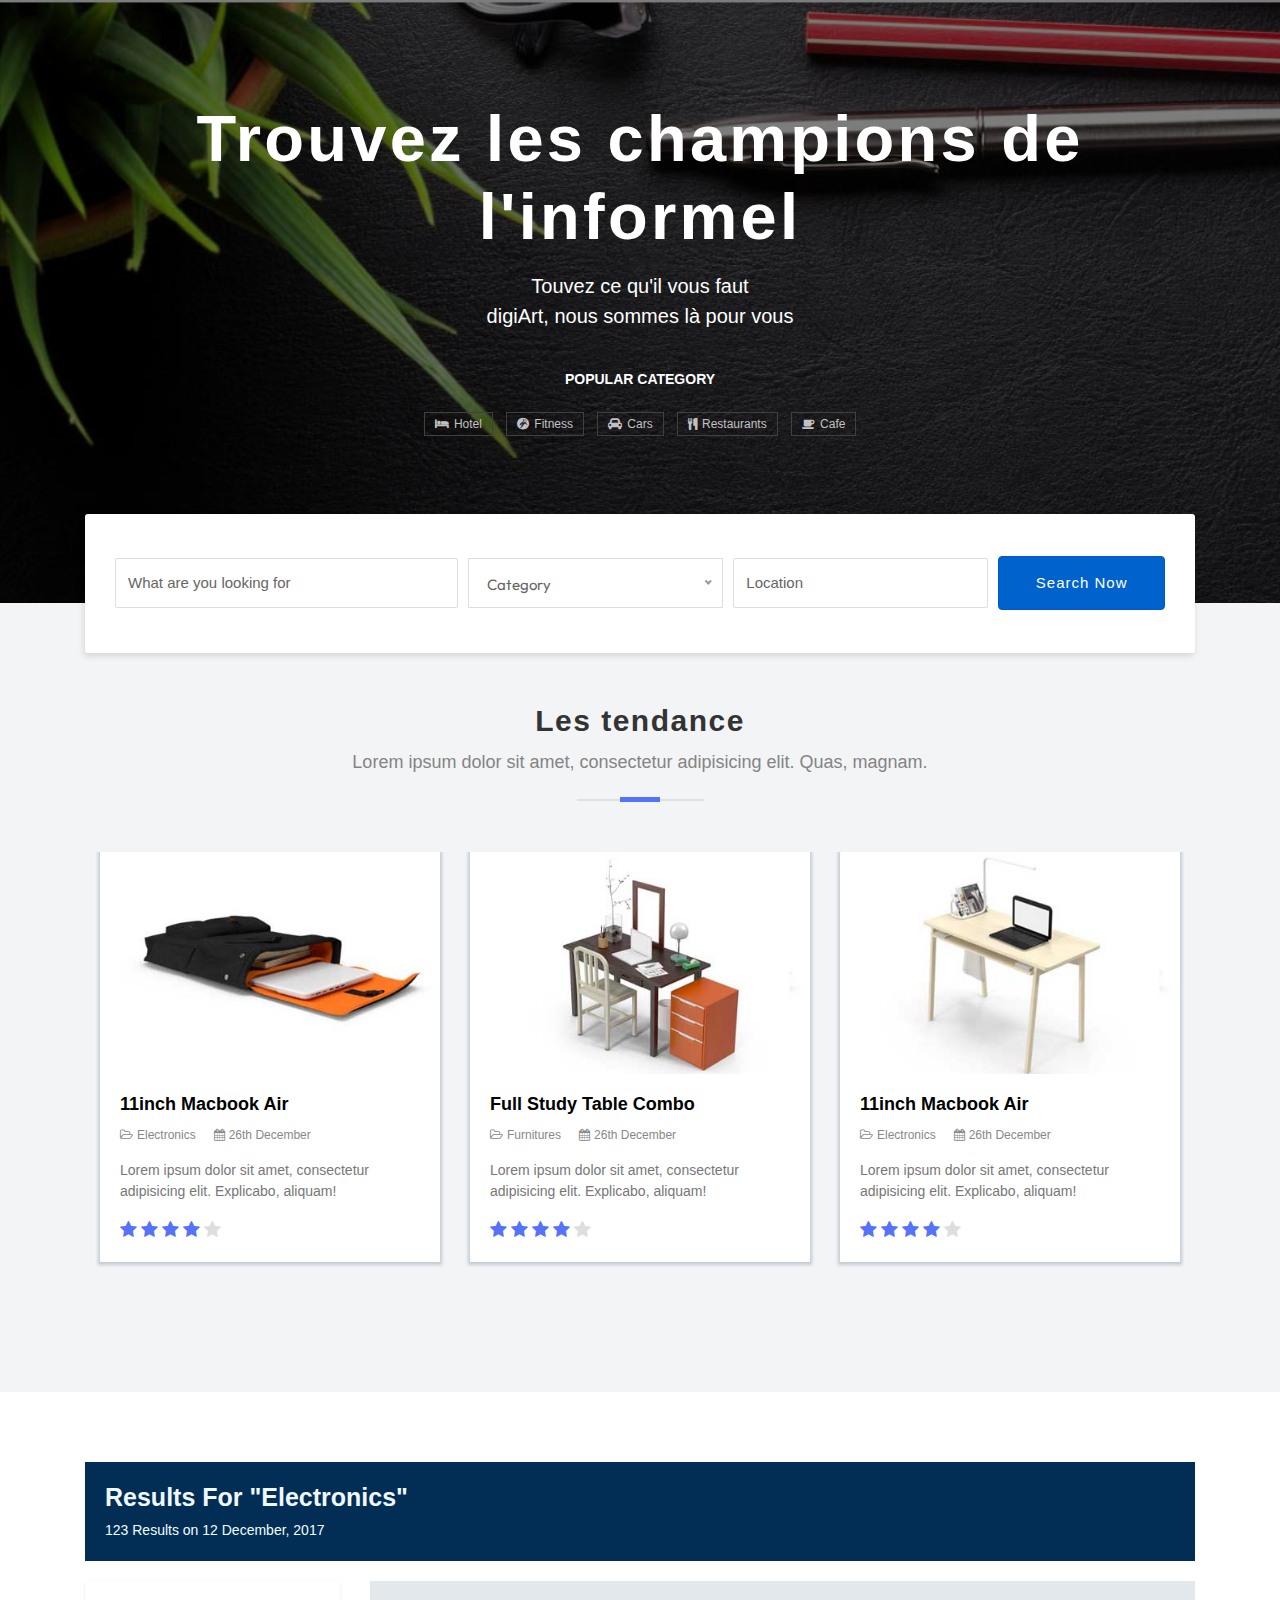
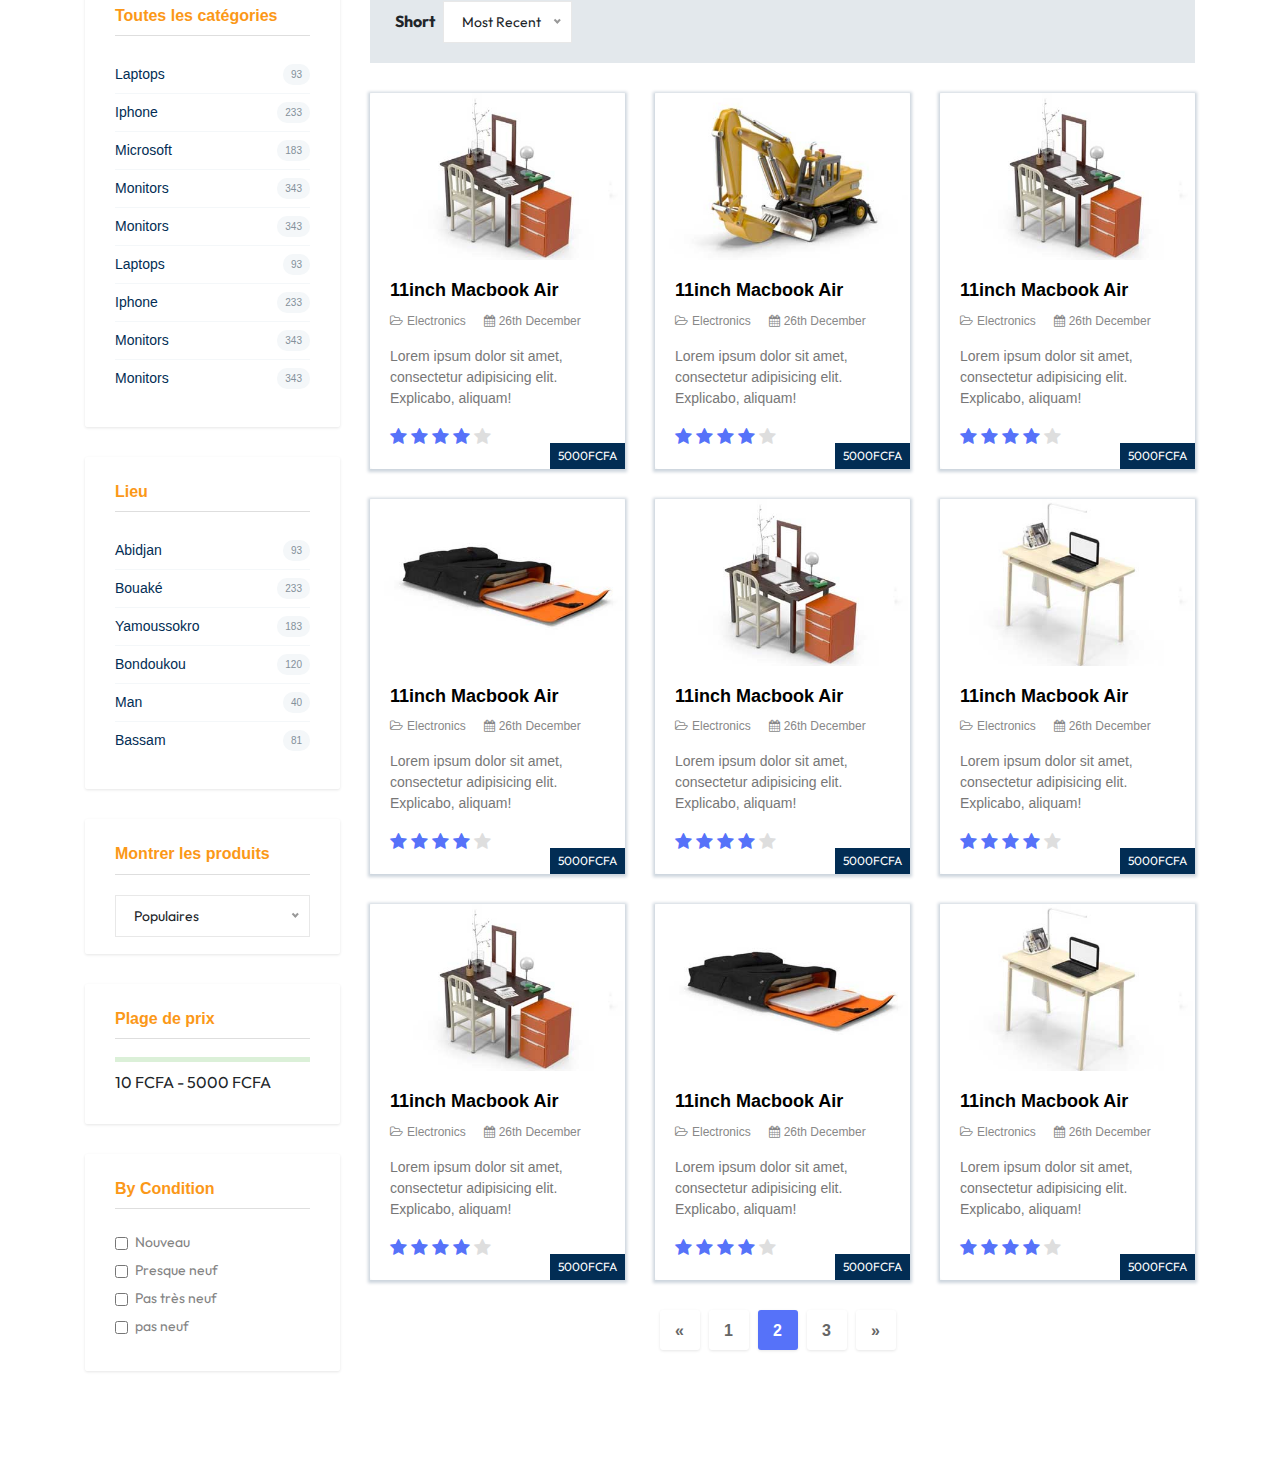
==== page_pub.html @ 1edb3f4b "ok !" ====
<!DOCTYPE html>


<html lang="en">
<head>

  <!-- ** Basic Page Needs ** -->
  <meta charset="utf-8">
  <title></title>

  <!-- ** Mobile Specific Metas ** -->
  <meta http-equiv="X-UA-Compatible" content="IE=edge">

  <link href="page_pub_bootstrap.min.css" rel="stylesheet">
  <link href="page_pub_slider.css" rel="stylesheet">
  <link href="page_pub_font-awesome/css/font-awesome.min.css" rel="stylesheet"><!--le dossier font et css du dossier font-awesome sont de pair -->
  <link href="page_pub_nice-select.css" rel="stylesheet">
  




  <link href="page_pub_slick.css" rel="stylesheet"><!--Fichier très important-->



  <link href="page_pub_style.css" rel="stylesheet">

</head>

<body class="body-wrapper">
	<!--
<section class="page-search">
	<div class="container">
		<div class="row">
			<div class="col-md-12">
				Advance Search
				<div class="advance-search nice-select-white">
					<form>
						<div class="form-row align-items-center">
							<div class="form-group col-xl-4 col-lg-3 col-md-6">
								<input type="text" class="form-control my-2 my-lg-0" id="inputtext4" placeholder="What are you looking for">
							</div>
							<div class="form-group col-lg-3 col-md-6">
								<select class="w-100 form-control my-2 my-lg-0">
									<option>Category</option>
									<option value="1">Top rated</option>
									<option value="2">Lowest Price</option>
									<option value="4">Highest Price</option>
								</select>
							</div>
							<div class="form-group col-lg-3 col-md-6">
								<input type="text" class="form-control my-2 my-lg-0" id="inputLocation4" placeholder="Location">
							</div>
							<div class="form-group col-xl-2 col-lg-3 col-md-6">

								<button type="submit" class="btn btn-primary active w-100">Search Now</button>
							</div>
						</div>
					</form>
				</div>
			</div>
		</div>
	</div>
</section>-->









<section class="hero-area bg-1 text-center overly">
	<!-- Container Start -->
	<div class="container">
		<div class="row">
			<div class="col-md-12">
				<!-- Header Contetnt -->
				<div class="content-block">
					<h1>Trouvez les champions de l'informel </h1>
					<p>Touvez ce qu'il vous faut<br>digiArt, nous sommes là pour vous</p>
					<div class="short-popular-category-list text-center">
						<h2>Popular Category</h2>
						<ul class="list-inline">
							<li class="list-inline-item">
								<a href="category.html"><i class="fa fa-bed"></i> Hotel</a></li>
							<li class="list-inline-item">
								<a href="category.html"><i class="fa fa-grav"></i> Fitness</a>
							</li>
							<li class="list-inline-item">
								<a href="category.html"><i class="fa fa-car"></i> Cars</a>
							</li>
							<li class="list-inline-item">
								<a href="category.html"><i class="fa fa-cutlery"></i> Restaurants</a>
							</li>
							<li class="list-inline-item">
								<a href="category.html"><i class="fa fa-coffee"></i> Cafe</a>
							</li>
						</ul>
					</div>

				</div>
				<!-- Advance Search -->
				<div class="advance-search">
					<div class="container">
						<div class="row justify-content-center">
							<div class="col-lg-12 col-md-12 align-content-center">
								<form>
									<div class="form-row">
										<div class="form-group col-xl-4 col-lg-3 col-md-6">
											<input type="text" class="form-control my-2 my-lg-1" id="inputtext4"
												placeholder="What are you looking for">
										</div>
										<div class="form-group col-lg-3 col-md-6">
											<select class="w-100 form-control mt-lg-1 mt-md-2">
												<option>Category</option>
												<option value="1">Top rated</option>
												<option value="2">Lowest Price</option>
												<option value="4">Highest Price</option>
											</select>
										</div>
										<div class="form-group col-lg-3 col-md-6">
											<input type="text" class="form-control my-2 my-lg-1" id="inputLocation4" placeholder="Location">
										</div>
										<div class="form-group col-xl-2 col-lg-3 col-md-6 align-self-center">
											<button type="submit" class="btn btn-primary active w-100">Search Now</button>
										</div>
									</div>
								</form>
							</div>
						</div>
					</div>
				</div>
			</div>
		</div>
	</div>
	<!-- Container End -->
</section>


<!--===========================================
=            Popular deals section            =
============================================-->
<section class="popular-deals section bg-gray">
	<div class="container">
		<div class="row">
			<div class="col-md-12">
				<div class="section-title">
					<h2>Les tendance</h2>
					<p>Lorem ipsum dolor sit amet, consectetur adipisicing elit. Quas, magnam.</p>
				</div>
			</div>
		</div>
		<div class="row">
			<!-- offer 01 -->
			<div class="col-lg-12">
				<div class="trending-ads-slide">
					<div class="col-sm-12 col-lg-4">
						<!-- product card -->
<div class="product-item bg-light">
	<div class="card">
		<div class="thumb-content">
			<!-- <div class="price">$200</div> -->
			<a href="single.html">
				<img class="card-img-top img-fluid" src="Image/products-1.jpg" alt="Card image cap">
			</a>
		</div>
		<div class="card-body">
		    <h4 class="card-title"><a href="single.html">11inch Macbook Air</a></h4>
		    <ul class="list-inline product-meta">
		    	<li class="list-inline-item">
		    		<a href="single.html"><i class="fa fa-folder-open-o"></i>Electronics</a>
		    	</li>
		    	<li class="list-inline-item">
		    		<a href="category.html"><i class="fa fa-calendar"></i>26th December</a>
		    	</li>
		    </ul>
		    <p class="card-text">Lorem ipsum dolor sit amet, consectetur adipisicing elit. Explicabo, aliquam!</p>
		    <div class="product-ratings">
		    	<ul class="list-inline">
		    		<li class="list-inline-item selected"><i class="fa fa-star"></i></li>
		    		<li class="list-inline-item selected"><i class="fa fa-star"></i></li>
		    		<li class="list-inline-item selected"><i class="fa fa-star"></i></li>
		    		<li class="list-inline-item selected"><i class="fa fa-star"></i></li>
		    		<li class="list-inline-item"><i class="fa fa-star"></i></li>
		    	</ul>
		    </div>
		</div>
	</div>
</div>



					</div>
					<div class="col-sm-12 col-lg-4">
						<!-- product card -->
<div class="product-item bg-light">
	<div class="card">
		<div class="thumb-content">
			<!-- <div class="price">$200</div> -->
			<a href="single.html">
				<img class="card-img-top img-fluid" src="Image/products-2.jpg" alt="Card image cap">
			</a>
		</div>
		<div class="card-body">
		    <h4 class="card-title"><a href="single.html">Full Study Table Combo</a></h4>
		    <ul class="list-inline product-meta">
		    	<li class="list-inline-item">
		    		<a href="single.html"><i class="fa fa-folder-open-o"></i>Furnitures</a>
		    	</li>
		    	<li class="list-inline-item">
		    		<a href="category.html"><i class="fa fa-calendar"></i>26th December</a>
		    	</li>
		    </ul>
		    <p class="card-text">Lorem ipsum dolor sit amet, consectetur adipisicing elit. Explicabo, aliquam!</p>
		    <div class="product-ratings">
		    	<ul class="list-inline">
		    		<li class="list-inline-item selected"><i class="fa fa-star"></i></li>
		    		<li class="list-inline-item selected"><i class="fa fa-star"></i></li>
		    		<li class="list-inline-item selected"><i class="fa fa-star"></i></li>
		    		<li class="list-inline-item selected"><i class="fa fa-star"></i></li>
		    		<li class="list-inline-item"><i class="fa fa-star"></i></li>
		    	</ul>
		    </div>
		</div>
	</div>
</div>



					</div>
					<div class="col-sm-12 col-lg-4">
						<!-- product card -->
<div class="product-item bg-light">
	<div class="card">
		<div class="thumb-content">
			<!-- <div class="price">$200</div> -->
			<a href="single.html">
				<img class="card-img-top img-fluid" src="Image/products-3.jpg" alt="Card image cap">
			</a>
		</div>
		<div class="card-body">
		    <h4 class="card-title"><a href="single.html">11inch Macbook Air</a></h4>
		    <ul class="list-inline product-meta">
		    	<li class="list-inline-item">
		    		<a href="single.html"><i class="fa fa-folder-open-o"></i>Electronics</a>
		    	</li>
		    	<li class="list-inline-item">
		    		<a href="category.html"><i class="fa fa-calendar"></i>26th December</a>
		    	</li>
		    </ul>
		    <p class="card-text">Lorem ipsum dolor sit amet, consectetur adipisicing elit. Explicabo, aliquam!</p>
		    <div class="product-ratings">
		    	<ul class="list-inline">
		    		<li class="list-inline-item selected"><i class="fa fa-star"></i></li>
		    		<li class="list-inline-item selected"><i class="fa fa-star"></i></li>
		    		<li class="list-inline-item selected"><i class="fa fa-star"></i></li>
		    		<li class="list-inline-item selected"><i class="fa fa-star"></i></li>
		    		<li class="list-inline-item"><i class="fa fa-star"></i></li>
		    	</ul>
		    </div>
		</div>
	</div>
</div>



					</div>
					<div class="col-sm-12 col-lg-4">
						<!-- product card -->
<div class="product-item bg-light">
	<div class="card">
		<div class="thumb-content">
			<!-- <div class="price">$200</div> -->
			<a href="single.html">
				<img class="card-img-top img-fluid" src="Image/products-4.jpg" alt="Card image cap">
			</a>
		</div>
		<div class="card-body">
		    <h4 class="card-title"><a href="single.html">Full Study Table Combo</a></h4>
		    <ul class="list-inline product-meta">
		    	<li class="list-inline-item">
		    		<a href="single.html"><i class="fa fa-folder-open-o"></i>Furnitures</a>
		    	</li>
		    	<li class="list-inline-item">
		    		<a href="category.html"><i class="fa fa-calendar"></i>26th December</a>
		    	</li>
		    </ul>
		    <p class="card-text">Lorem ipsum dolor sit amet, consectetur adipisicing elit. Explicabo, aliquam!</p>
		    <div class="product-ratings">
		    	<ul class="list-inline">
		    		<li class="list-inline-item selected"><i class="fa fa-star"></i></li>
		    		<li class="list-inline-item selected"><i class="fa fa-star"></i></li>
		    		<li class="list-inline-item selected"><i class="fa fa-star"></i></li>
		    		<li class="list-inline-item selected"><i class="fa fa-star"></i></li>
		    		<li class="list-inline-item"><i class="fa fa-star"></i></li>
		    	</ul>
		    </div>
		</div>
	</div>
</div>



					</div>
				</div>
			</div>
		</div>
	</div>
</section>
















<section class="section-sm">
	<div class="container">
		<div class="row" >
			<div class="col-md-12" >
				<div class="search-result bg-gray" style="background-color: #022D54;">
					<h2 style="color: aliceblue;">Results For "Electronics"</h2>
					<p style="color: azure;">123 Results on 12 December, 2017</p>
				</div>
			</div>
		</div>
		<div class="row">
			    <div class="col-lg-3 col-md-4">
				        <div class="category-sidebar">
							<div class="widget category-list">
								<h4 class="widget-header">Toutes les catégories</h4>
								<ul class="category-list" >
									<li><a href="category.html">Laptops <span>93</span></a></li>
									<li><a href="category.html">Iphone <span>233</span></a></li>
									<li><a href="category.html">Microsoft  <span>183</span></a></li>
									<li><a href="category.html">Monitors <span>343</span></a></li>
									<li><a href="category.html">Monitors <span>343</span></a></li>
									<li><a href="category.html">Laptops <span>93</span></a></li>
									<li><a href="category.html">Iphone <span>233</span></a></li>
									<li><a href="category.html">Monitors <span>343</span></a></li>
									<li><a href="category.html">Monitors <span>343</span></a></li>
									
								</ul>
							</div>

							<div class="widget category-list">
								<h4 class="widget-header">Lieu</h4>
								<ul class="category-list">
									<li><a href="category.html">Abidjan<span>93</span></a></li>
									<li><a href="category.html">Bouaké<span>233</span></a></li>
									<li><a href="category.html">Yamoussokro<span>183</span></a></li>
									<li><a href="category.html">Bondoukou <span>120</span></a></li>
									<li><a href="category.html">Man<span>40</span></a></li>
									<li><a href="category.html">Bassam <span>81</span></a></li>
								</ul>
							</div>

							<div class="widget filter">
								<h4 class="widget-header">Montrer les produits</h4>
								<select>
									<option>Populaires</option>
									<option value="1">Mieux notés</option>
									<option value="2">Prix le plus bas</option>
									<option value="4">Prix le plus élevé</option>
								</select>
							</div>

							<div class="widget price-range w-100"><!--Pour mofier les coleurs ou tout autres choses en rappor avec price-range et ses contenu, utilisez le fichier style.css-->
								<h4 class="widget-header">Plage de prix</h4>
								<div class="block">
													<input class="range-track w-100" type="text" data-slider-min="10" data-slider-max="5000" data-slider-step="5"
													data-slider-value="[10,5000]">
											<div class="d-flex justify-content-between mt-2">
													<span class="value">10 FCFA - 5000 FCFA</span><!--Pour mofier l'unité, utilisez le fichier script.js-->
											</div>
								</div>
							</div>

							<div class="widget product-shorting">
								<h4 class="widget-header">By Condition</h4>
								<div class="form-check">
								<label class="form-check-label">
									<input class="form-check-input" type="checkbox" value="">
									Nouveau
								</label>
								</div>
								<div class="form-check">
								<label class="form-check-label">
									<input class="form-check-input" type="checkbox" value="">
									Presque neuf
								</label>
								</div>
								<div class="form-check">
								<label class="form-check-label">
									<input class="form-check-input" type="checkbox" value="">
									Pas très neuf
								</label>
								</div>
								<div class="form-check">
								<label class="form-check-label">
									<input class="form-check-input" type="checkbox" value="">
									pas neuf
								</label>
								</div>
							</div>

				        </div>
			    </div>
			<div class="col-lg-9 col-md-8" >
				<div class="category-search-filter">
					<div class="row">
						<div class="col-md-6 text-center text-md-left" >
							<strong>Short</strong>
							<select>
								<option>Most Recent</option>
								<option value="1">Most Popular</option>
								<option value="2">Lowest Price</option>
								<option value="4">Highest Price</option>
							</select>
						</div>
						<!--<div class="col-md-6 text-center text-md-right mt-2 mt-md-0">
							<div class="view">
								<strong>Views</strong>
								<ul class="list-inline view-switcher">
									<li class="list-inline-item">
										<a href="#!" onclick="event.preventDefault();" class="text-info"><i class="fa fa-th-large"></i></a>
									</li>
									<li class="list-inline-item">
										<a href="ad-list-view.html"><i class="fa fa-reorder"></i></a>
									</li>
								</ul>
							</div>
						</div>-->
					</div>
				</div>
				<div class="product-grid-list" >
					<div class="row mt-30">
						<div class="col-lg-4 col-md-6">
							<!-- product card -->
<div class="product-item bg-light">
	<div class="card">
		<div class="thumb-content">
			<!--<div class="price"></div> --> 
			<a href="single.html">
				<img class="card-img-top img-fluid" src="Image/products-2.jpg" alt="Card image cap">
			</a>
		</div>
		<div class="card-body">
		    <h4 class="card-title"><a href="single.html">11inch Macbook Air</a></h4>
		    <ul class="list-inline product-meta">
		    	<li class="list-inline-item">
		    		<a href="single.html"><i class="fa fa-folder-open-o"></i>Electronics</a>
		    	</li>
		    	<li class="list-inline-item">
		    		<a href="category.html"><i class="fa fa-calendar"></i>26th December</a>
		    	</li>
		    </ul>
		    <p class="card-text">Lorem ipsum dolor sit amet, consectetur adipisicing elit. Explicabo, aliquam!</p>
		    <div class="product-ratings">
		    	<ul class="list-inline">
		    		<li class="list-inline-item selected"><i class="fa fa-star"></i></li>
		    		<li class="list-inline-item selected"><i class="fa fa-star"></i></li>
		    		<li class="list-inline-item selected"><i class="fa fa-star"></i></li>
		    		<li class="list-inline-item selected"><i class="fa fa-star"></i></li>
		    		<li class="list-inline-item"><i class="fa fa-star"></i></li>
					<div class="price">5000FCFA</div>
		    	</ul>
		    </div>
		</div>
	</div>
</div>



						</div><div class="col-lg-4 col-md-6">
							<!-- product card -->
<div class="product-item bg-light">
	<div class="card">
		<div class="thumb-content">
			<div class="price"></div>
			<a href="single.html">
				<img class="card-img-top img-fluid" src="Image/products-4.jpg" alt="Card image cap">
			</a>
		</div>
		<div class="card-body">
		    <h4 class="card-title"><a href="single.html">11inch Macbook Air</a></h4>
		    <ul class="list-inline product-meta">
		    	<li class="list-inline-item">
		    		<a href="single.html"><i class="fa fa-folder-open-o"></i>Electronics</a>
		    	</li>
		    	<li class="list-inline-item">
		    		<a href="category.html"><i class="fa fa-calendar"></i>26th December</a>
		    	</li>
		    </ul>
		    <p class="card-text">Lorem ipsum dolor sit amet, consectetur adipisicing elit. Explicabo, aliquam!</p>
		    <div class="product-ratings">
		    	<ul class="list-inline">
		    		<li class="list-inline-item selected"><i class="fa fa-star"></i></li>
		    		<li class="list-inline-item selected"><i class="fa fa-star"></i></li>
		    		<li class="list-inline-item selected"><i class="fa fa-star"></i></li>
		    		<li class="list-inline-item selected"><i class="fa fa-star"></i></li>
		    		<li class="list-inline-item"><i class="fa fa-star"></i></li>
					<div class="price">5000FCFA</div>
		    	</ul>
		    </div>
		</div>
	</div>
</div>



						</div>
						<div class="col-lg-4 col-md-6">
							<!-- product card -->
<div class="product-item bg-light">
	<div class="card">
		<div class="thumb-content">
			 <div class="price"></div> 
			<a href="single.html">
				<img class="card-img-top img-fluid" src="Image/products-2.jpg" alt="Card image cap">
			</a>
		</div>
		<div class="card-body">
		    <h4 class="card-title"><a href="single.html">11inch Macbook Air</a></h4>
		    <ul class="list-inline product-meta">
		    	<li class="list-inline-item">
		    		<a href="single.html"><i class="fa fa-folder-open-o"></i>Electronics</a>
		    	</li>
		    	<li class="list-inline-item">
		    		<a href="category.html"><i class="fa fa-calendar"></i>26th December</a>
		    	</li>
		    </ul>
		    <p class="card-text">Lorem ipsum dolor sit amet, consectetur adipisicing elit. Explicabo, aliquam!</p>
		    <div class="product-ratings">
		    	<ul class="list-inline">
		    		<li class="list-inline-item selected"><i class="fa fa-star"></i></li>
		    		<li class="list-inline-item selected"><i class="fa fa-star"></i></li>
		    		<li class="list-inline-item selected"><i class="fa fa-star"></i></li>
		    		<li class="list-inline-item selected"><i class="fa fa-star"></i></li>
		    		<li class="list-inline-item"><i class="fa fa-star"></i></li>
					<div class="price">5000FCFA</div>
		    	</ul>
		    </div>
		</div>
	</div>
</div>



						</div>
						<div class="col-lg-4 col-md-6">
							<!-- product card -->
<div class="product-item bg-light">
	<div class="card">
		<div class="thumb-content">
			 <!--<div class="price"></div> -->
			<a href="single.html">
				<img class="card-img-top img-fluid" src="Image/products-1.jpg" alt="Card image cap">
			</a>
		</div>
		<div class="card-body">
		    <h4 class="card-title"><a href="single.html">11inch Macbook Air</a></h4>
		    <ul class="list-inline product-meta">
		    	<li class="list-inline-item">
		    		<a href="single.html"><i class="fa fa-folder-open-o"></i>Electronics</a>
		    	</li>
		    	<li class="list-inline-item">
		    		<a href="category.html"><i class="fa fa-calendar"></i>26th December</a>
		    	</li>
		    </ul>
		    <p class="card-text">Lorem ipsum dolor sit amet, consectetur adipisicing elit. Explicabo, aliquam!</p>
		    <div class="product-ratings">
		    	<ul class="list-inline">
		    		<li class="list-inline-item selected"><i class="fa fa-star"></i></li>
		    		<li class="list-inline-item selected"><i class="fa fa-star"></i></li>
		    		<li class="list-inline-item selected"><i class="fa fa-star"></i></li>
		    		<li class="list-inline-item selected"><i class="fa fa-star"></i></li>
		    		<li class="list-inline-item"><i class="fa fa-star"></i></li>
					<div class="price">5000FCFA</div>
		    	</ul>
		    </div>
		</div>
	</div>
</div>



						</div>
						<div class="col-lg-4 col-md-6">
							<!-- product card -->
<div class="product-item bg-light">
	<div class="card">
		<div class="thumb-content">
			 <!-- <div class="price"></div> -->
			<a href="single.html">
				<img class="card-img-top img-fluid" src="Image/products-2.jpg" alt="Card image cap">
			</a>
		</div>
		<div class="card-body">
		    <h4 class="card-title"><a href="single.html">11inch Macbook Air</a></h4>
		    <ul class="list-inline product-meta">
		    	<li class="list-inline-item">
		    		<a href="single.html"><i class="fa fa-folder-open-o"></i>Electronics</a>
		    	</li>
		    	<li class="list-inline-item">
		    		<a href="category.html"><i class="fa fa-calendar"></i>26th December</a>
		    	</li>
		    </ul>
		    <p class="card-text">Lorem ipsum dolor sit amet, consectetur adipisicing elit. Explicabo, aliquam!</p>
		    <div class="product-ratings">
		    	<ul class="list-inline">
		    		<li class="list-inline-item selected"><i class="fa fa-star"></i></li>
		    		<li class="list-inline-item selected"><i class="fa fa-star"></i></li>
		    		<li class="list-inline-item selected"><i class="fa fa-star"></i></li>
		    		<li class="list-inline-item selected"><i class="fa fa-star"></i></li>
		    		<li class="list-inline-item"><i class="fa fa-star"></i></li>
					<div class="price">5000FCFA</div>
		    	</ul>
		    </div>
		</div>
	</div>
</div>



						</div>
						<div class="col-lg-4 col-md-6">
							<!-- product card -->
<div class="product-item bg-light">
	<div class="card">
		<div class="thumb-content">
			 <!--<div class="price"></div> -->
			<a href="single.html">
				<img class="card-img-top img-fluid" src="Image/products-3.jpg" alt="Card image cap">
			</a>
		</div>
		<div class="card-body">
		    <h4 class="card-title"><a href="single.html">11inch Macbook Air</a></h4>
		    <ul class="list-inline product-meta">
		    	<li class="list-inline-item">
		    		<a href="single.html"><i class="fa fa-folder-open-o"></i>Electronics</a>
		    	</li>
		    	<li class="list-inline-item">
		    		<a href="category.html"><i class="fa fa-calendar"></i>26th December</a>
		    	</li>
		    </ul>
		    <p class="card-text">Lorem ipsum dolor sit amet, consectetur adipisicing elit. Explicabo, aliquam!</p>
		    <div class="product-ratings">
		    	<ul class="list-inline">
		    		<li class="list-inline-item selected"><i class="fa fa-star"></i></li>
		    		<li class="list-inline-item selected"><i class="fa fa-star"></i></li>
		    		<li class="list-inline-item selected"><i class="fa fa-star"></i></li>
		    		<li class="list-inline-item selected"><i class="fa fa-star"></i></li>
		    		<li class="list-inline-item"><i class="fa fa-star"></i></li>
					<div class="price">5000FCFA</div>
		    	</ul>
		    </div>
		</div>
	</div>
</div>



						</div>
						<div class="col-lg-4 col-md-6">
							<!-- product card -->
<div class="product-item bg-light">
	<div class="card">
		<div class="thumb-content">
			 <!-- <div class="price"></div> -->
			<a href="single.html">
				<img class="card-img-top img-fluid" src="Image/products-2.jpg" alt="Card image cap">
			</a>
		</div>
		<div class="card-body">
		    <h4 class="card-title"><a href="single.html">11inch Macbook Air</a></h4>
		    <ul class="list-inline product-meta">
		    	<li class="list-inline-item">
		    		<a href="single.html"><i class="fa fa-folder-open-o"></i>Electronics</a>
		    	</li>
		    	<li class="list-inline-item">
		    		<a href="category.html"><i class="fa fa-calendar"></i>26th December</a>
		    	</li>
		    </ul>
		    <p class="card-text">Lorem ipsum dolor sit amet, consectetur adipisicing elit. Explicabo, aliquam!</p>
		    <div class="product-ratings">
		    	<ul class="list-inline">
		    		<li class="list-inline-item selected"><i class="fa fa-star"></i></li>
		    		<li class="list-inline-item selected"><i class="fa fa-star"></i></li>
		    		<li class="list-inline-item selected"><i class="fa fa-star"></i></li>
		    		<li class="list-inline-item selected"><i class="fa fa-star"></i></li>
		    		<li class="list-inline-item"><i class="fa fa-star"></i></li>
					<div class="price">5000FCFA</div>
		    	</ul>
		    </div>
		</div>
	</div>
</div>



						</div>
						<div class="col-lg-4 col-md-6">
							<!-- product card -->
<div class="product-item bg-light">
	<div class="card">
		<div class="thumb-content">
			<!-- <div class="price"></div> -->
			<a href="single.html">
				<img class="card-img-top img-fluid" src="Image/products-1.jpg" alt="Card image cap">
			</a>
		</div>
		<div class="card-body">
		    <h4 class="card-title"><a href="single.html">11inch Macbook Air</a></h4>
		    <ul class="list-inline product-meta">
		    	<li class="list-inline-item">
		    		<a href="single.html"><i class="fa fa-folder-open-o"></i>Electronics</a>
		    	</li>
		    	<li class="list-inline-item">
		    		<a href="category.html"><i class="fa fa-calendar"></i>26th December</a>
		    	</li>
		    </ul>
		    <p class="card-text">Lorem ipsum dolor sit amet, consectetur adipisicing elit. Explicabo, aliquam!</p>
		    <div class="product-ratings">
		    	<ul class="list-inline">
		    		<li class="list-inline-item selected"><i class="fa fa-star"></i></li>
		    		<li class="list-inline-item selected"><i class="fa fa-star"></i></li>
		    		<li class="list-inline-item selected"><i class="fa fa-star"></i></li>
		    		<li class="list-inline-item selected"><i class="fa fa-star"></i></li>
		    		<li class="list-inline-item"><i class="fa fa-star"></i></li>
					<div class="price">5000FCFA</div>
		    	</ul>
		    </div>
		</div>
	</div>
</div>



						</div><div class="col-lg-4 col-md-6">
							<!-- product card -->
<div class="product-item bg-light">
	<div class="card">
		<div class="thumb-content">
			<!--  <div class="price"></div> -->
			<a href="single.html">
				<img class="card-img-top img-fluid" src="Image/products-3.jpg" alt="Card image cap">
			</a>
		</div>
		<div class="card-body">
		    <h4 class="card-title"><a href="single.html">11inch Macbook Air</a></h4>
		    <ul class="list-inline product-meta">
		    	<li class="list-inline-item">
		    		<a href="single.html"><i class="fa fa-folder-open-o"></i>Electronics</a>
		    	</li>
		    	<li class="list-inline-item">
		    		<a href="category.html"><i class="fa fa-calendar"></i>26th December</a>
		    	</li>
		    </ul>
		    <p class="card-text">Lorem ipsum dolor sit amet, consectetur adipisicing elit. Explicabo, aliquam!</p>
		    <div class="product-ratings">
		    	<ul class="list-inline">
		    		<li class="list-inline-item selected"><i class="fa fa-star"></i></li>
		    		<li class="list-inline-item selected"><i class="fa fa-star"></i></li>
		    		<li class="list-inline-item selected"><i class="fa fa-star"></i></li>
		    		<li class="list-inline-item selected"><i class="fa fa-star"></i></li>
		    		<li class="list-inline-item"><i class="fa fa-star"></i></li>
					<div class="price">5000FCFA</div>
		    	</ul>
		    </div>
		</div>
	</div>
</div>



						</div>
					</div>
				</div>
				<div class="pagination justify-content-center">
					<nav aria-label="Page navigation example">
						<ul class="pagination">
							<li class="page-item">
								<a class="page-link" href="category.html" aria-label="Previous">
									<span aria-hidden="true">&laquo;</span>
									<span class="sr-only">Previous</span>
								</a>
							</li>
							<li class="page-item"><a class="page-link" href="category.html">1</a></li>
							<li class="page-item active"><a class="page-link" href="category.html">2</a></li>
							<li class="page-item"><a class="page-link" href="category.html">3</a></li>
							<li class="page-item">
								<a class="page-link" href="category.html" aria-label="Next">
									<span aria-hidden="true">&raquo;</span>
									<span class="sr-only">Next</span>
								</a>
							</li>
						</ul>
					</nav>
				</div>
			</div>
		</div>
	</div>
</section>
<!-- 
Essential Scripts
=====================================-->
<script src="page_pub_jquery.min.js"></script>
<script src="page_pub_bootstrap-slider.js"></script>
<script src="page_pub_jquery.nice-select.min.js"></script>
<script src="page_pub_slick.min.js"></script>

<script src="page_pub_script.js"></script>





<script src="page_pub_slick.min.js"></script>

<script src="page_pub_jquery.raty-fa.js"></script>

<script src="page_pub_popper.min.js"></script>
<script src="page_pub_bootstrap.min.js"></script>
<script src="page_pub_tether.min.js"></script>







</body>

</html>
---- page_pub_nice-select.css ----
.nice-select {
  -webkit-tap-highlight-color: transparent;
  background-color: #fff;
  border-radius: 5px;
  border: solid 1px #e8e8e8;
  box-sizing: border-box;
  clear: both;
  cursor: pointer;
  display: block;
  float: left;
  font-family: inherit;
  font-size: 14px;
  font-weight: normal;
  height: 42px;
  line-height: 40px;
  outline: none;
  padding-left: 18px;
  padding-right: 30px;
  position: relative;
  text-align: left !important;
  transition: all 0.2s ease-in-out;
  -webkit-user-select: none;
  -moz-user-select: none;
  -ms-user-select: none;
  user-select: none;
  white-space: nowrap;
  width: auto;
}

.nice-select:hover {
  border-color: #dbdbdb;
}

.nice-select:active, .nice-select.open, .nice-select:focus {
  border-color: #999;
}

.nice-select:after {
  border-bottom: 2px solid #999;
  border-right: 2px solid #999;
  content: '';
  display: block;
  height: 5px;
  margin-top: -4px;
  pointer-events: none;
  position: absolute;
  right: 12px;
  top: 50%;
  -webkit-transform-origin: 66% 66%;
          transform-origin: 66% 66%;
  -webkit-transform: rotate(45deg);
          transform: rotate(45deg);
  transition: all 0.15s ease-in-out;
  width: 5px;
}

.nice-select.open:after {
  -webkit-transform: rotate(-135deg);
          transform: rotate(-135deg);
}

.nice-select.open .list {
  opacity: 1;
  pointer-events: auto;
  -webkit-transform: scale(1) translateY(0);
          transform: scale(1) translateY(0);
}

.nice-select.disabled {
  border-color: #ededed;
  color: #999;
  pointer-events: none;
}

.nice-select.disabled:after {
  border-color: #cccccc;
}

.nice-select.wide {
  width: 100%;
}

.nice-select.wide .list {
  left: 0 !important;
  right: 0 !important;
}

.nice-select.right {
  float: right;
}

.nice-select.right .list {
  left: auto;
  right: 0;
}

.nice-select.small {
  font-size: 12px;
  height: 36px;
  line-height: 34px;
}

.nice-select.small:after {
  height: 4px;
  width: 4px;
}

.nice-select.small .option {
  line-height: 34px;
  min-height: 34px;
}

.nice-select .list {
  background-color: #fff;
  border-radius: 5px;
  box-shadow: 0 0 0 1px rgba(68, 68, 68, 0.11);
  box-sizing: border-box;
  margin-top: 4px;
  opacity: 0;
  overflow: hidden;
  padding: 0;
  pointer-events: none;
  position: absolute;
  top: 100%;
  left: 0;
  -webkit-transform-origin: 50% 0;
          transform-origin: 50% 0;
  -webkit-transform: scale(0.75) translateY(-21px);
          transform: scale(0.75) translateY(-21px);
  transition: all 0.2s cubic-bezier(0.5, 0, 0, 1.25), opacity 0.15s ease-out;
  z-index: 9;
}

.nice-select .list:hover .option:not(:hover) {
  background-color: transparent !important;
}

.nice-select .option {
  cursor: pointer;
  font-weight: 400;
  line-height: 40px;
  list-style: none;
  min-height: 40px;
  outline: none;
  padding-left: 18px;
  padding-right: 29px;
  text-align: left;
  transition: all 0.2s;
}

.nice-select .option:hover, .nice-select .option.focus, .nice-select .option.selected.focus {
  background-color: #f6f6f6;
}

.nice-select .option.selected {
  font-weight: bold;
}

.nice-select .option.disabled {
  background-color: transparent;
  color: #999;
  cursor: default;
}

.no-csspointerevents .nice-select .list {
  display: none;
}

.no-csspointerevents .nice-select.open .list {
  display: block;
}
---- page_pub_style.css ----
@import url('https://fonts.googleapis.com/css2?family=Inter:wght@100..900&family=Outfit:wght@100..900&display=swap');



/*=== MEDIA QUERY ===*/

body {
  line-height: 1.5;
  font-family: "Outfit","Muli", sans-serif;

}

p, li, input, select, button {
  font-family: "Muli", sans-serif;
  color: #022D54;
  font-size: 14px;
  font-weight: 400;
}

h1, h2, h3, h4, h5, h6 {
  font-family: "Muli", sans-serif;
  font-weight: 600;
  color: #333;
}

p {
  color: #666;
}

h1 {
  font-size: 35px;
}

h2 {
  font-size: 25px;
}

h3 {
  font-size: 20px;
}

h4 {
  font-size: 18px;
}

p {
  color: #888;
}

label {
  font-size: 14px;
  letter-spacing: 0;
  color: #848484;
}

.nav-pills .nav-link {
  font-size: 16px;
}
@media (max-width: 480px) {
  .nav-pills .nav-link {
    font-size: 12px;
  }
}
.nav-pills.with-background .nav-item {
  margin-right: 10px;
}
.nav-pills.with-background .nav-item:last-child {
  margin-right: 0;
}
.nav-pills.with-background .nav-link {
  background: white;
  padding: 10px 0;
  box-shadow: 0px 1px 3px 0px rgba(0, 0, 0, 0.1);
}
.nav-pills.with-background .nav-link:hover {
  color: #5672f9;
}
.nav-pills.with-background .nav-link.active {
  background: #5672f9;
  position: relative;
  transition: 0s;
}
.nav-pills.with-background .nav-link.active:hover {
  color: #fff;
}
.nav-pills.with-background .nav-link.active:after {
  content: "";
  position: absolute;
  left: 42%;
  top: 100%;
  width: 0;
  height: 0;
  border-left: 10px solid transparent;
  border-right: 10px solid transparent;
  border-top: 10px solid #5672f9;
  clear: both;
  transition: all 0.2s ease-in 0s;
}
.nav-pills.transparent .nav-link {
  background: transparent;
  margin-bottom: 20px;
  color: #848484;
  font-size: 24px;
}
@media (max-width: 768px) {
  .nav-pills.transparent .nav-link {
    font-size: 17px;
  }
}
@media (max-width: 480px) {
  .nav-pills.transparent .nav-link {
    font-size: 12px;
  }
}
.nav-pills.transparent .nav-link.active {
  background: transparent;
  color: #666;
}

ul.pagination li {
  margin-right: 10px;
}
ul.pagination li a {
  border-radius: 3px !important;
  font-size: 16px;
  padding: 0;
  height: 50px;
  width: 50px;
  line-height: 50px;
  text-align: center;
  border-color: transparent;
  box-shadow: 0px 1px 3px 0px rgba(0, 0, 0, 0.1);
  color: #666;
}
ul.pagination .active a {
  background-color: #5672f9 !important;
  color: #fff !important;
  border-color: transparent !important;
}

ul.social-circle-icons li {
  margin-right: 7px;
}
ul.social-circle-icons li:last-child {
  margin-right: 0;
}
ul.social-circle-icons li a {
  display: block;
  font-size: 15px;
  line-height: 38px;
  color: #5672f9;
  height: 38px;
  width: 38px;
  border: 2px solid #5672f9;
  background: #fff;
  border-radius: 100%;
}
ul.social-circle-icons li a:hover {
  text-decoration: none;
  color: #fff;
  background: #5672f9;
}

.store-list h4 {
  font-size: 20px;
  margin-bottom: 20px;
  letter-spacing: 0.01em;
  color: #666;
}
.store-list ul {
  list-style: none;
}
.store-list ul li {
  display: block;
  font-size: 15px;
  margin-bottom: 8px;
}
.store-list ul li a {
  display: block;
  color: #848484;
}
.store-list ul li a:hover {
  text-decoration: underline;
  color: #5672f9;
}
@media (max-width: 768px) {
  .store-list {
    margin-bottom: 15px;
  }
}
.store-list .btn {
  margin-top: 35px;
}

/**
 *
 * Base Elements
 *
 */
ol,
ul {
  margin: 0;
  padding: 0;
  list-style: none;
}

figure {
  margin: 0;
}

a {
  transition: all 0.3s ease-in 0s;
  color: #000;
}

iframe {
  border: 0;
}

a:focus,
a:hover {
  text-decoration: none;
  outline: 0;
  color: #5672f9;
}

.form-control {
  border-radius: 2px;
  height: 50px;
  background-color: transparent;
  color: #666;
  box-shadow: none;
  font-size: 15px;
}
.form-control:focus {
  color: #666;
  box-shadow: none;
  border: 1px solid #5672f9;
  background-color: transparent;
}

textarea.form-control {
  padding: 20px;
}

.form-control::-webkit-input-placeholder {
  color: #666;
}

/* WebKit, Blink, Edge */
.form-control:-moz-placeholder {
  color: #666;
}

/* Mozilla Firefox 4 to 18 */
.form-control::-moz-placeholder {
  color: #666;
}

/* Mozilla Firefox 19+ */
.form-control:-ms-input-placeholder {
  color: #666;
}

/* Internet Explorer 10-11 */
.form-control::-ms-input-placeholder {
  color: #666;
}

/* Microsoft Edge */
.mt-20 {
  margin-top: 20px;
}

.btn:active,
.btn:focus {
  color: #ddd;
  box-shadow: none;
}

.nice-select-white .nice-select:after {
  border-bottom: 2px solid #fff;
  border-right: 2px solid #fff;
}

.w-100 {
  width: 100%;
 
}

.margin-0 {
  margin: 0 !important;
}

button {
  cursor: pointer;
}

.btn.active:focus,
.btn:active:focus,
.btn:focus {
  outline: 0;
}

.bg-shadow {
  background-color: #fff;
  box-shadow: 0 16px 24px rgba(0, 0, 0, 0.08);
  padding: 20px;
}

.section {
  padding: 100px 0;
}

.section-sm {
  padding: 70px 0;
}

.section-title {
  position: relative;
  margin-bottom: 75px;
  text-align: center;
}
.section-title h2 {
  font-size: 30px;
  letter-spacing: 0.05em;
  text-align: center;
}
.section-title h2:before {
  content: " ";
  display: block;
  margin: 0 auto;
  position: absolute;
  bottom: -24px;
  left: 0;
  right: 0;
  width: 127px;
  height: 2px;
  background-color: #e0e0e0;
}
.section-title h2:after {
  content: " ";
  display: block;
  margin: 0 auto;
  position: absolute;
  bottom: -25px;
  left: 0;
  right: 0;
  width: 40px;
  height: 5px;
  background-color: #5672f9;
}
.section-title p {
  font-size: 18px;
  line-height: 30px;
  color: #848484;
}

.user-profile,
.dashboard {
  padding-top: 50px;
}

.overly {
  position: relative;
}
.overly:before {
  content: "";
  background: rgba(0, 0, 0, 0.51);
  position: absolute;
  top: 0;
  left: 0;
  right: 0;
  bottom: 0;
}

.page-wrapper {
  padding: 70px 0;
}

.social-media-icons ul li {
  display: inline-block;
}
.social-media-icons ul li a {
  font-size: 18px;
  color: #333;
  display: inline-block;
  padding: 7px 12px;
  color: #fff;
}
.social-media-icons ul li .twitter {
  background: #00aced;
}
.social-media-icons ul li .facebook {
  background: #3b5998;
  padding: 7px 18px;
}
.social-media-icons ul li .googleplus {
  background: #dd4b39;
}
.social-media-icons ul li .dribbble {
  background: #ea4c89;
}
.social-media-icons ul li .instagram {
  background: #bc2a8d;
}

/**
 *
 * Button Styles
 *
 */
.btn {
  font-size: 15px;
  letter-spacing: 1px;
  display: inline-block;
  padding: 15px 30px;
  border-radius: 4px;
}

.btn-main, .btn-main-sm {
  background: #5672f9;
  color: #fff;
}
.btn-main:hover, .btn-main-sm:hover {
  background: #082de1;
  color: #fff;
}

.btn-main-sm {
  padding: 6px 20px;
  font-size: 12px;
}

.btn-secondary {
  background: #fff;
  color: #000;
  border-color: #fff;
}
.btn-secondary:hover {
  background: #5672f9;
  color: #fff;
  border-color: #fff;
}

.btn-transparent {
  background: transparent;
  color: #5672f9;
  border: 1px solid #5672f9;
}
.btn-transparent:hover {
  background: #082de1;
  color: #fff;
}

.btn-transparent-white {
  background: transparent;
  color: #fff;
  border: 1px solid #fff;
}
.btn-transparent-white:hover {
  background: #fff;
  color: #848484;
}

.btn-group .btn i {
  font-size: 16px;
  line-height: 40px;
}
.btn-group .btn:focus {
  color: #d0d0d0;
}
.btn-group .btn-transparent {
  color: #d0d0d0;
  border: 1px solid #d0d0d0;
  padding: 0;
  width: 40px;
}
.btn-group .btn-transparent:hover {
  color: #e6b322;
  background: transparent;
}

.btn-active {
  color: #e6b322;
}

/**
 *
 * Card Styles
 *
 */
.card-main {
  border-radius: 2px;
  border: none;
  box-shadow: 0px 1px 3px 0px rgba(0, 0, 0, 0.1);
}

.mb-30 {
  margin-bottom: 20px;
}

.mt-30 {
  margin-top: 30px;
}

.border-bottom {
  border-bottom: 1px solid #dedede;
}

.bl-none {
  border-left: none !important;
}

.alt-color {
  color: #c7c7c7;
}

.success {
  color: #1fcc2e;
}

.page-title {
  background: #5672f9;
  padding: 35px 0;
}
.page-title h3 {
  color: #fff;
  font-size: 42px;
  letter-spacing: 0;
  line-height: 1;
  margin-bottom: 0;
}

ul.pagination li {
  margin-right: 10px;
}
ul.pagination li a {
  font-weight: 600;
  border-radius: 3px !important;
  font-size: 16px;
  padding: 0;
  height: 40px;
  width: 40px;
  line-height: 40px;
  text-align: center;
  border-color: transparent;
  box-shadow: 0px 1px 3px 0px rgba(0, 0, 0, 0.1);
  color: #666;
}
ul.pagination li a:hover {
  background-color: #5672f9 !important;
  color: #fff !important;
  border-color: transparent !important;
}
ul.pagination .active a {
  background-color: #5672f9 !important;
  color: #fff !important;
  border-color: transparent !important;
}

.nice-select .list {
  width: 100%;
}

.slick-slide:focus {
  outline: 0;
}

.page-search {
  background: #5672f9;
  padding: 30px 0;
}
.page-search .advance-search .form-group {
  margin-bottom: 0;
}
.page-search .advance-search .form-control {
  border: 1px solid #fff;
  color: #fff;
}
.page-search .advance-search ::-webkit-input-placeholder {
  /* Chrome/Opera/Safari */
  color: #fff;
}
.page-search .advance-search ::-moz-placeholder {
  /* Firefox 19+ */
  color: #fff;
}
.page-search .advance-search :-ms-input-placeholder {
  /* IE 10+ */
  color: #fff;
}
.page-search .advance-search :-moz-placeholder {
  /* Firefox 18- */
  color: #fff;
}

.bg-light {
  background: #fff;
}

.bg-gray {
  background: rgba(2, 45, 84, 0.05);
}

.bg-1 {
  background: url("./Image/hero.jpg");
  background-size: cover;
  background-repeat: no-repeat;
}

.bg-2 {
  background: url(../images/subscription/subscription-back.jpg);
  background-size: cover;
  background-repeat: no-repeat;
}

.bg-3 {
  background: url(../images/call-to-action/cta-background.jpg);
  background-repeat: no-repeat;
  background-size: cover;
}

.bg-4 {
  background: #5672f9;
}

.navigation {
  padding: 20px 0;
}
.navigation .navbar-nav {
  text-align: center;
}

.login-button {
  border: 2px solid #dedede;
  margin-right: 8px;
  padding: 6px 20px !important;
}
@media (max-width: 400px) {
  .login-button {
    display: inline-block;
    padding: 6px 45px !important;
    margin: 5px 0;
  }
}
@media (max-width: 480px) {
  .login-button {
    display: inline-block;
    padding: 6px 45px !important;
    margin: 5px 0;
  }
}
@media (max-width: 768px) {
  .login-button {
    display: inline-block;
    padding: 6px 45px !important;
    margin: 5px 0;
  }
}
@media (max-width: 992px) {
  .login-button {
    display: inline-block;
    padding: 6px 45px !important;
    margin: 5px 0;
  }
}

.add-button {
  background: #28a745;
  color: #fff;
  padding: 8px 20px !important;
  display: inline-block;
}
.add-button:hover {
  color: #fff;
}

.main-nav .nav-item .nav-link {
  font-size: 16px;
  line-height: 43px;
  padding: 0 20px;
}
.main-nav .nav-item .nav-link span {
  margin-left: 4px;
}
.main-nav .nav-item .nav-link.dropdown-toggle {
  padding-right: 10px;
}
.main-nav .nav-item .dropdown-toggle::after {
  border: none;
}
.main-nav .nav-item.active .nav-link {
  color: #5672f9;
}
.main-nav .search .nav-link i {
  font-size: 15px;
  height: 43px;
  width: 43px;
  line-height: 43px;
  color: #5672f9;
  border: 1px solid #5672f9;
  border-radius: 3px;
  text-align: center;
}
.main-nav .search .input-group {
  width: 300px;
}
.main-nav .search .input-group .input-group-addon {
  background: #5672f9;
  color: #fff;
  border: 1px solid #5672f9;
}
.main-nav .search .input-group .input-group-addon i {
  font-size: 15px;
  padding-right: 5px;
  padding-left: 5px;
}

.dropdown-menu {
  padding: 0;
  border-radius: 0;
}
.dropdown-menu li:first-child {
  margin-top: 12px;
}
.dropdown-menu li:last-child {
  margin-bottom: 12px;
}

.nav-item.dropdown {
  position: relative;
}

.dropdown-item.active,
.dropdown-item:active {
  background: #5672f9;
}

.dropdown-submenu.active > a {
  background: #5672f9;
  color: #fff;
}

.dropdown-item {
  font-size: 14px;
  padding: 10px 60px 10px 25px;
}
@media (max-width: 992px) {
  .dropdown-item {
    padding: 10px 25px 10px 25px;
    text-align: center;
  }
}

.dropleft .dropdown-menu,
.dropright .dropdown-menu {
  margin: 0;
}

.dropleft .dropdown-menu {
  margin-right: -1px;
}

.dropright .dropdown-menu {
  margin-left: -1px;
}

.dropleft .dropdown-toggle::before,
.dropright .dropdown-toggle::after {
  font-weight: bold;
  font-family: "FontAwesome";
  border: 0;
}

.dropleft .dropdown-toggle::before {
  content: "\f104";
  margin-right: 6px;
}

.dropright .dropdown-toggle::after {
  content: "\f105";
  margin-left: 6px;
}

@media (min-width: 992px) {
  .dropdown-slide {
    position: static;
  }
  .dropdown-slide .open > a,
.dropdown-slide .open > a:focus,
.dropdown-slide .open > a:hover {
    background: transparent;
  }
  .dropdown-slide.full-width .dropdown-menu {
    left: 0 !important;
    right: 0 !important;
  }
  .dropdown-slide .dropdown-menu {
    margin-top: 0;
    border-radius: 0;
    opacity: 1;
    visibility: visible;
    position: absolute;
    box-shadow: 0 2px 4px rgba(0, 0, 0, 0.05);
    transition: 0.3s all;
    position: absolute;
    display: block;
    visibility: hidden;
    opacity: 0;
    transform: translateY(10px);
    transition: visibility 0.2s, opacity 0.2s, transform 500ms cubic-bezier(0.43, 0.26, 0.11, 0.99);
  }
}
@media (min-width: 992px) and (max-width: 480px) {
  .dropdown-slide .dropdown-menu {
    transform: none;
  }
}
@media (min-width: 992px) {
  .dropdown:hover > .dropdown-menu {
    display: none;
    opacity: 1;
    display: block;
    transform: translate(0px, 0px);
    opacity: 1;
    visibility: visible;
    color: #777;
    transform: translateY(0px);
  }
}
@media (max-width: 480px) {
  .navbar-toggleable-md > .container {
    margin-right: 0;
    margin-left: 0;
    padding-left: 25px;
    padding-right: 25px;
  }
}
.hero-area .content-block h1,
.hero-area-2 .content-block h1 {
  color: #fff;
  font-size: 65px;
  font-weight: bold;
  letter-spacing: 0.05em;
  margin-bottom: 15px;
}
@media (max-width: 768px) {
  .hero-area .content-block h1,
.hero-area-2 .content-block h1 {
    font-size: 40px;
  }
}
.hero-area .content-block p,
.hero-area-2 .content-block p {
  color: #fff;
  font-size: 20px;
}
@media (max-width: 768px) {
  .hero-area .content-block p,
.hero-area-2 .content-block p {
    font-size: 17px;
  }
}

.hero-area {
  padding: 100px 0 0;
}
.hero-area .content-block {
  padding-bottom: 80px;
}
.hero-area .advance-search {
  background: #fff;
  padding: 40px 15px 25px 15px;
  border-radius: 3px;
  margin-bottom: -50px;
  box-shadow: -1px 3px 6px rgba(0, 0, 0, 0.12);
}
@media (max-width: 480px) {
  .hero-area .advance-search {
    margin-bottom: -80px;
  }
}
@media (max-width: 480px) {
  .hero-area .advance-search .block {
    display: block !important;
  }
}
.hero-area .advance-search .form-control {
  border-color: #dedede;
}
.hero-area .advance-search button {
  display: block;
}
@media (max-width: 480px) {
  .hero-area .advance-search button {
    width: 100%;
  }
}

.short-popular-category-list {
  margin-top: 40px;
}
.short-popular-category-list h2 {
  font-size: 14px;
  text-transform: uppercase;
  font-weight: bold;
  color: #fff;
}
.short-popular-category-list ul {
  margin-top: 10px;
}
.short-popular-category-list ul li {
  margin: 0 2px;
  margin-top: 15px;
}
.short-popular-category-list ul li a {
  border: 1px solid #404040;
  color: #c1c1c1;
  font-weight: 200;
  padding: 4px 10px;
  font-size: 12px;
}
.short-popular-category-list ul li a i {
  margin-right: 2px;
}

.page-breadcrumb {
  background: none;
  margin-top: 10px;
  margin-bottom: 0;
}
.page-breadcrumb li a {
  color: #fff;
}
.page-breadcrumb li.active {
  color: #fff !important;
}

.category-slider {
  box-shadow: 0px 0px 27px 0px rgba(0, 0, 0, 0.07);
  background: #fff;
  padding: 20px 0;
}
.category-slider .item {
  text-align: center;
}
.category-slider .item a {
  display: inline-block;
  padding: 20px 40px;
  background: #fff;
}
.category-slider .item a h4 {
  font-size: 14px;
  margin-top: 10px;
}
.category-slider .item a i {
  font-size: 40px;
}

.user-dashboard-menu li {
  margin-bottom: 5px;
}
.user-dashboard-menu li.active a {
  background: #5672f9;
  color: #fff;
}
.user-dashboard-menu li.active a:hover {
  color: #fff;
}
.user-dashboard-menu li a {
  padding: 10px;
  font-size: 15px;
  display: block;
  font-weight: 600;
  color: #555;
}
.user-dashboard-menu li a:hover {
  color: #5672f9;
}
.user-dashboard-menu li a:hover span {
  background: #5672f9;
  color: #fff;
}
.user-dashboard-menu li a i {
  margin-right: 5px;
}
.user-dashboard-menu li a span {
  float: right;
  background: #F4F7F9;
  float: right;
  font-size: 10px;
  border-radius: 8px;
  padding: 3px 8px;
  color: #84919B;
}

.user-dashboard-profile {
  text-align: center;
}
.user-dashboard-profile .profile-thumb img {
  width: 130px;
  height: auto;
  border: 5px solid #F4F7F9;
}
.user-dashboard-profile h4 {
  margin-top: 10px;
  font-size: 18px;
  font-weight: 600;
}
.user-dashboard-profile .member-time {
  color: #888;
  font-size: 12px;
  margin-bottom: 3px;
}
.user-dashboard-profile .btn-contact {
  background: #1FCA6B;
}
.user-dashboard-profile .btn-offer {
  background: #373C4D;
}

.dashboard-container .product-dashboard-table thead th {
  font-size: 14px;
  text-transform: uppercase;
  letter-spacing: 0.4px;
}
.dashboard-container .product-dashboard-table td {
  vertical-align: middle;
  padding: 40px 0;
}
.dashboard-container .product-thumb {
  width: 15%;
}
.dashboard-container tbody tr:hover .action a {
  color: #fff;
}
.dashboard-container tbody tr:hover .action a.edit {
  background: #59d659;
}
.dashboard-container tbody tr:hover .action a.view {
  background: #50c6e9;
}
.dashboard-container tbody tr:hover .action a.delete {
  background: #ff5252;
}
.dashboard-container .product-details {
  width: 45%;
}
.dashboard-container .product-details span {
  display: block;
  font-size: 14px;
  color: #848484;
}
.dashboard-container .product-details span strong {
  color: #666;
  width: 30%;
  display: inline-block;
}
.dashboard-container .product-details .title {
  font-size: 16px;
}
.dashboard-container .product-details .status.active {
  color: #59d659;
}
.dashboard-container .product-category {
  width: 15%;
  text-align: center;
}
.dashboard-container .action {
  width: 20%;
  text-align: center;
}
.dashboard-container .action a {
  width: 40px;
  height: 40px;
  border-radius: 40px;
  font-size: 14px;
  color: #363b4d;
  text-align: center;
  display: inline-block;
}
.dashboard-container .action a:hover {
  color: #fff;
}
.dashboard-container .action a:hover.delete {
  background: #ff5252;
}
.dashboard-container .action a i {
  line-height: 40px;
}
.dashboard-container .action .list-inline .list-inline-item:not(:last-child) {
  margin-right: 0px;
}
.dashboard-container .action .edit {
  background: #f7f7f7;
}
.dashboard-container .action .view {
  background: #f7f7f7;
}
.dashboard-container .action .delete {
  background: #f7f7f7;
}

.submit-coupon .form-control, .submit-coupon .sbHolder {
  margin-bottom: 30px;
}
.submit-coupon button {
  margin-top: 20px;
}

.deals-categories {
  padding: 100px 0 0 0;
}
.deals-categories .border-bottom {
  padding-bottom: 70px;
}

@media (max-width: 768px) {
  .hero-area-2 {
    padding: 60px 0;
  }
}
.hero-area-2 .content-block {
  padding-bottom: 30px;
}
.hero-area-2 form {
  margin-bottom: 13px;
}
.hero-area-2 .coupon-ig {
  margin-bottom: 6px;
  /* WebKit, Blink, Edge */
  /* Mozilla Firefox 4 to 18 */
  /* Mozilla Firefox 19+ */
  /* Internet Explorer 10-11 */
  /* Microsoft Edge */
}
.hero-area-2 .coupon-ig input {
  background: #5672f9;
  color: #fff;
  border-color: transparent;
}
.hero-area-2 .coupon-ig .input-group-addon {
  background: #5672f9;
  color: #fff;
  border-left: none;
}
.hero-area-2 .coupon-ig .input-group-addon i {
  font-size: 17px;
  padding-right: 7px;
}
.hero-area-2 .coupon-ig .form-control::-webkit-input-placeholder {
  color: white;
}
.hero-area-2 .coupon-ig .form-control:-moz-placeholder {
  color: white;
}
.hero-area-2 .coupon-ig .form-control::-moz-placeholder {
  color: white;
}
.hero-area-2 .coupon-ig .form-control:-ms-input-placeholder {
  color: white;
}
.hero-area-2 .coupon-ig .form-control::-ms-input-placeholder {
  color: white;
}
.hero-area-2 .category-search .form-control {
  background: #fff;
}

.best-deal .block .tab-content {
  margin-top: 30px;
}

.category-block {
  box-shadow: 0px 7px 16px 0px rgba(0, 0, 0, 0.09);
  padding: 20px 25px;
  border-radius: 3px;
  margin-bottom: 25px;
}
.category-block .header {
  margin-bottom: 20px;
  border-bottom: 3px solid #F4F7F9;
  text-align: center;
}
.category-block .header h4 {
  font-size: 18px;
  font-weight: 700;
  margin-top: 5px;
}
.category-block .header .icon-bg-1 {
  background: #ccdb38;
  box-shadow: 0 0 0px 4px rgba(204, 219, 56, 0.35);
}
.category-block .header .icon-bg-2 {
  background: #a676b8;
  box-shadow: 0 0 0px 4px rgba(166, 118, 184, 0.35);
}
.category-block .header .icon-bg-3 {
  background: #fe7e17;
  box-shadow: 0 0 0px 4px rgba(254, 126, 23, 0.35);
}
.category-block .header .icon-bg-4 {
  background: #EC3A56;
  box-shadow: 0 0 0px 4px rgba(236, 58, 86, 0.35);
}
.category-block .header .icon-bg-5 {
  background: #1DBFFF;
  box-shadow: 0 0 0px 4px rgba(29, 191, 255, 0.35);
}
.category-block .header .icon-bg-6 {
  background: #02d3a4;
  box-shadow: 0 0 0px 4px rgba(2, 211, 164, 0.35);
}
.category-block .header .icon-bg-7 {
  background: #bc02d3;
  box-shadow: 0 0 0px 4px rgba(188, 2, 211, 0.35);
}
.category-block .header .icon-bg-8 {
  background: #025fd3;
  box-shadow: 0 0 0px 4px rgba(2, 95, 211, 0.35);
}
.category-block .header i {
  margin-right: 6px;
  color: #fff;
  font-size: 13px;
  width: 35px;
  height: 35px;
  line-height: 35px;
  text-align: center;
  margin-bottom: 6px;
  border-radius: 40px;
}
.category-block .category-list li {
  display: block;
  font-size: 14px;
  border-bottom: 1px solid #F4F7F9;
  padding: 10px 0;
}
.category-block .category-list li:last-child {
  border: none;
}
.category-block .category-list li a {
  display: block;
  color: #777;
  font-size: 13px;
}
.category-block .category-list li a span {
  float: right;
  font-size: 10px;
  border-radius: 10px;
  padding: 3px 8px;
  color: #84919B;
}
.category-block .category-list li a:hover {
  text-decoration: underline;
}
.category-block .category-list li a i {
  margin-right: 6px;
  font-size: 12px;
  color: #5672f9;
  vertical-align: middle;
}

.search-result {
  padding: 20px;
  margin-bottom: 20px;
}
.search-result p {
  margin: 0;
}

.category-search-filter {
  background: #022D541C;
  padding: 20px;
}
.category-search-filter strong {
  margin: 0 5px;
}
.category-search-filter .view ul {
  display: inline-block;
}
.category-search-filter .view ul li:not(:last-child) {
  margin-right: 10px;
}
.category-search-filter .view ul li a {
  font-size: 15px;
}
.category-search-filter .view .view-switcher {
  background: #fff;
  padding: 10px 15px;
}

.nice-select {
  float: none;
  display: inline-block;
  border-radius: 0;
}
.nice-select .list {
  border-radius: 0;
}

.arrow-right, .arrow-left {
  cursor: pointer;
  width: 35px;
  height: 35px;
  line-height: 35px;
  background: #025fd3;
  text-align: center;
  color: #fff;
  border-radius: 50%;
  position: absolute;
  top: 50%;
  transform: translateY(-50%);
  z-index: 2;
}

.arrow-right {
  right: -15px;
}

.arrow-left {
  left: -15 px;
}

.product-item {
  box-shadow: 0px 1px 3px 2px rgba(2, 45, 84,0.2);
  margin-bottom: 30px;
}
.product-item .card {
  border: none;
}
.product-item .card .card-body {
  padding: 20px;
}
.product-item .card .card-body .card-title {
  font-size: 18px;
  margin-bottom: 5px;
  font-weight: 600;
}
.product-item .card .card-body .card-title a:hover{
  color: #FB9818;
}
.product-item .card .card-body .card-text {
  color: #777;
}
.product-item .thumb-content {
  position: relative;
}
.product-ratings .list-inline .price {
  position: absolute;
  bottom: 0;
right: 0px;
  background: #022D54;
  color: #fff;
 
  display: inline-block;
  padding: 4px 8px;
  font-size: 12px;
}
.product-item .product-meta {
  margin-bottom: 15px;
}
.product-item .product-meta li {
  margin-right: 15px;
}
.product-item .product-meta li a {
  color: #888;
  font-size: 12px;
}
.product-item .product-meta li a i {
  margin-right: 4px;
}
.product-item .product-ratings li {
  margin-right: 1px;
}
.product-item .product-ratings li i {
  font-size: 18px;
  color: #dedede;
  cursor: pointer;
}
.product-item .product-ratings .selected i {
  color: #5672f9;
}

.product-details .product-title {
  font-size: 25px;
  font-weight: 600;
}
.product-details .tab-title {
  border-bottom: 1px solid #dedede;
  padding-bottom: 10px;
  margin-bottom: 20px;
}
.product-details .product-meta li {
  color: #888;
  margin-right: 25px;
}
.product-details .product-meta li a {
  color: #333;
  margin-left: 3px;
}
.product-details .content {
  padding-top: 40px;
}
.product-details .content h3 {
  font-size: 20px;
  font-weight: bold;
}
.product-details .content p {
  color: #888;
  line-height: 22px;
}
.product-details .content .nav {
  text-align: center;
  margin-bottom: 5px;
}
.product-details .content .nav .nav-item {
  margin-right: 3px;
}
.product-details .content .nav .nav-item .nav-link {
  padding: 20px 30px;
  border-radius: 0;
  background: #fff;
}
.product-details .content .nav .nav-item .nav-link:hover {
  background: #5672f9;
  color: #fff;
}
.product-details .content .nav .nav-item .nav-link.active {
  background: #5672f9;
}
.product-details .content .tab-content {
  background: #fff;
  padding: 30px;
}

.product-slider {
  padding: 40px 0;
}
.product-slider .carousel-indicators li {
  background: #888;
}
.product-slider .carousel-indicators li.active {
  background: #5672f9;
}
.product-slider .slick-dots {
  display: flex;
  bottom: -50px;
}
.product-slider .slick-dots li {
  display: inline-block;
  width: 100%;
  height: 100%;
  padding-left: 0;
}
.product-slider .slick-dots li:first-child {
  margin-left: 0;
}
.product-slider .slick-dots li:last-child {
  margin-right: 0;
}
.product-slider .slick-dots li img {
  max-width: 100%;
  height: auto;
}

.product-table {
  margin-top: 20px;
}
.product-table tr td:first-child {
  background: #f9f9f9;
}
.product-table tr td {
  padding-left: 25px;
}

.product-review img {
  width: 60px;
  margin-right: 20px;
}
.product-review .name h5 {
  font-size: 18px;
  margin-bottom: 5px;
}
.product-review .media-body {
  background: #fff;
  box-shadow: 0px 1px 3px 0px rgba(0, 0, 0, 0.1);
  padding: 30px;
  margin-bottom: 30px;
  border-radius: 2px;
}
.product-review .review-submission h5 {
  font-size: 16px;
  color: #888;
}
.product-review .review-submission .rate {
  margin-bottom: 20px;
}
.product-review .review-submission .rate i {
  margin: 0 5px;
}
.product-review .review-submission .form-control {
  margin-bottom: 8px;
  border-radius: 0;
}
.product-review .review-submission input[type=email], .product-review .review-submission input[type=password], .product-review .review-submission input[type=text], .product-review .review-submission input[type=tel] {
  height: 40px;
}

.widget {
  background: #fff;
  box-shadow: 0px 1px 3px 0px rgba(0, 0, 0, 0.1);
  padding: 25px 30px 30px;
  margin-bottom: 30px;
  border-radius: 2px;
}
.widget .widget-header {
  display: block;
  font-size: 16px;
  font-weight: 600;
  margin-bottom: 20px;
  padding-bottom: 10px;
  border-bottom: 1px solid #dedede;
  color: #FB9818;
}
.widget.category-list ul li:not(:last-child) {
  border-bottom: 1px solid #F4F7F9;
}
.widget.category-list ul li a {
  padding: 8px 0;
  display: block;
  transition: all linear 0.3s;
  color: #022D54;
}
.widget.category-list ul li a span {
  float: right;
  font-size: 10px;
  background: #F4F7F9;
  border-radius: 10px;
  padding: 3px 8px;
  color: #84919B;
}
.widget.category-list ul li a:hover {
  color: #63BD43;
}
.widget.category-list ul li a:hover span {
  background:#63BD43;
  color: #fff;
}
.widget.filter .nice-select {
  width: 100%;
}
.widget.filter .nice-select .list {
  width: 100%;
}
.widget.price-range b {
  font-size: 13px;
  color: #888;
}
.widget.price-range .slider.slider-horizontal {
  width: 100%;
}
.widget.price-range .slider-handle {
  background: #022D54;
}
.widget.price-range .slider-track {
  margin-top: -2px;
  height: 5px;
  box-shadow: none;
  border-radius: 0;
  background: #19a20628;
}
.widget.price-range .slider-selection {
  background: #022D54CE;
  box-shadow: none;
}
.widget.price {
  background: #5672f9;
}
.widget.price h4 {
  color: #fff;
}
.widget.price p {
  color: #fff;
  font-size: 30px;
  text-align: center;
  font-weight: bold;
  margin: 0;
}
.widget.map {
  padding: 10px;
}
.widget.map #map {
  height: 300px;
}
.widget.category ul.category-list li {
  margin-bottom: 8px;
}
.widget.category ul.category-list li a {
  font-size: 15px;
  letter-spacing: 0;
  display: block;
  color: #848484;
}
.widget.category ul.category-list li a:hover {
  color: #5672f9;
}
.widget.category ul.category-list li:last-child {
  margin-bottom: 5px;
}
.widget.archive ul.archive-list li {
  margin-bottom: 10px;
}
.widget.archive ul.archive-list li:last-child {
  margin-bottom: 5px;
}
.widget.archive ul.archive-list li a {
  font-size: 15px;
  letter-spacing: 0;
  display: block;
  color: #848484;
}
.widget.archive ul.archive-list li a:hover {
  color: #5672f9;
  text-decoration: underline;
}
.widget.share-coupon .sbHolder, .widget.share-coupon .form-control {
  margin-bottom: 10px !important;
}
.widget.share-coupon button {
  width: 100%;
}
.widget.coupon {
  background: #5672f9;
  padding: 35px 30px 40px 30px;
}
.widget.coupon p {
  font-size: 20px;
  line-height: 1.4;
  color: #fff;
  margin-bottom: 25px;
}
.widget.rate .starrr {
  display: flex;
  justify-content: center;
}
.widget.rate .starrr i {
  font-size: 20px;
  cursor: pointer;
  color: #e6b322;
  padding: 0 5px;
}
.widget.filter {
  padding-bottom: 17px;
}
.widget.filter .form-1 {
  margin-bottom: 20px;
}
.widget.filter .form-check-label {
  font-size: 14px;
  color: #848484;
}
.widget.filter .form-check-label input {
  margin-right: 10px;
}
.widget.filter .form-check-label input[type=checkbox]:checked .form-check-label {
  color: #5672f9 !important;
}
.widget.filter .form-check-label:hover {
  color: #5672f9;
}
.widget.user {
  padding-top: 50px;
}
.widget.user .image img {
  width: 157px;
  height: 157px;
  border-radius: 100%;
  border: 7px solid #dedede;
}
.widget.user h5 {
  font-size: 20px;
  margin-top: 23px;
  font-weight: bold;
  margin-bottom: 10px;
}
.widget .welcome-message h2 {
  font-size: 30px;
  line-height: 54px;
  letter-spacing: 0.05em;
}
.widget .welcome-message p {
  font-size: 14px;
  line-height: 26px;
  letter-spacing: 0;
  color: #848484;
}
.widget.personal-info .form-group, .widget.change-password .form-group, .widget.change-email .form-group {
  margin-bottom: 25px;
}
.widget.personal-info .form-group i, .widget.change-password .form-group i, .widget.change-email .form-group i {
  color: white;
  background: #5672f9;
  font-size: 25px;
  height: 50px;
  width: 50px;
  line-height: 50px;
  margin-right: 15px;
  border-radius: 100%;
}
@media (max-width: 768px) {
  .widget.personal-info .form-group i, .widget.change-password .form-group i, .widget.change-email .form-group i {
    margin-bottom: 20px;
  }
}
.widget.personal-info .form-check, .widget.change-password .form-check, .widget.change-email .form-check {
  margin-bottom: 25px;
}
.widget.personal-info .form-check .form-check-label input, .widget.change-password .form-check .form-check-label input, .widget.change-email .form-check .form-check-label input {
  margin-right: 7px;
}
.widget.personal-info button, .widget.change-password button, .widget.change-email button {
  margin-top: 5px;
  margin-bottom: 10px;
}
.widget.product-shorting .form-check {
  margin-bottom: 4px;
}
@media (max-width: 768px) {
  .widget.search {
    margin-top: 30px;
  }
}
.widget.search .input-group .form-control {
  border: none;
}
.widget.search .input-group .input-group-addon {
  background: #5672f9;
  color: #fff;
  border: none;
}
.widget.search .input-group .input-group-addon i {
  font-size: 15px;
  padding-right: 10px;
  padding-left: 10px;
  line-height: 45px;
  cursor: pointer;
}

.call-to-action .content-holder h2 {
  color: #fff;
  font-weight: 600;
}
@media (max-width: 400px) {
  .call-to-action .content-holder ul li a {
    font-size: 14px;
    padding: 12px;
  }
}
.call-to-action .content-holder .store-btn-holder {
  margin-top: 35px;
}
@media (max-width: 768px) {
  .call-to-action .content-holder .store-btn-holder {
    margin-top: 25px;
  }
  .call-to-action .content-holder .store-btn-holder a:first-child img {
    margin-bottom: 10px;
  }
}
.call-to-action .content-holder .store-btn-holder a {
  margin-right: 15px;
}

.subscription {
  position: relative;
  padding: 80px 0;
}
.subscription .content-block h2 {
  font-size: 43px;
  letter-spacing: 0.05em;
  text-align: center;
  color: #fff;
  margin-bottom: 40px;
}
@media (max-width: 768px) {
  .subscription .content-block h2 {
    font-size: 30px;
  }
}
.subscription .content-block .form-control {
  display: inline-block;
  background-color: #fff;
}
.subscription .content-block input {
  width: 69%;
}
.subscription .content-block button {
  margin-left: 10px;
  width: 30%;
}
@media (max-width: 768px) {
  .subscription .content-block button {
    width: auto;
  }
}

.client-slider-03 {
  padding: 30px 0 0 0;
}

.stores {
  padding-bottom: 70px;
  padding-top: 70px;
}
.stores .block {
  margin-bottom: 30px;
}
.stores .block:last-child {
  margin-bottom: 0;
}
.stores .store-letter {
  font-size: 20px;
  margin-bottom: 16px;
}
.stores hr {
  margin-bottom: 25px;
}
.stores ul.store-list li a {
  display: block;
  font-size: 15px;
  color: #666;
  margin-bottom: 25px;
}
.stores ul.store-list li a:hover {
  text-decoration: underline;
  color: #5672f9;
}

.store-coupon {
  padding: 30px 0;
}
.store-coupon .block {
  padding: 25px 30px 30px;
  background: #fff;
  box-shadow: 0px 1px 3px 0px rgba(0, 0, 0, 0.1);
}
@media (max-width: 768px) {
  .store-coupon .block .media {
    flex-wrap: wrap;
  }
}
@media (max-width: 768px) {
  .store-coupon .block .media .image-content {
    flex-grow: 1;
    width: 100%;
    justify-content: center;
    padding-bottom: 30px;
  }
}
.store-coupon .block .media .media-body {
  margin: 0 75px;
}
.store-coupon .block .media .media-body h4 {
  font-size: 30px;
  font-weight: bold;
  letter-spacing: 0.05em;
}
.store-coupon .block .media .media-body ul li {
  font-weight: bold;
  font-size: 17px;
  padding: 0 15px;
  border-right: 1px solid #dedede;
}
.store-coupon .block .media .media-body ul li:last-child {
  border: none;
}
.store-coupon .block .media .media-body ul li a {
  color: #5672f9;
}
.store-coupon .block .media .media-body p {
  font-size: 14px;
  line-height: 26px;
  color: #848484;
  letter-spacing: 0;
  margin: 20px 0;
}
@media (max-width: 768px) {
  .store-coupon .block .media .media-body {
    flex-grow: 1;
    width: 100%;
    text-align: center;
  }
}
@media (max-width: 480px) {
  .store-coupon .block .media .media-body {
    margin: 0;
  }
}
@media (max-width: 768px) {
  .store-coupon .block .social-content {
    flex-grow: 1;
    width: 100%;
    padding-top: 30px;
    text-align: center;
  }
}
.store-coupon .block .social-content ul.social-circle-icons li {
  margin-right: 7px;
}
.store-coupon .block .social-content ul.social-circle-icons li:last-child {
  margin-right: 0;
}
.store-coupon .block .social-content ul.social-circle-icons li a {
  display: block;
  font-size: 15px;
  line-height: 38px;
  color: #5672f9;
  height: 38px;
  width: 38px;
  border: 2px solid #5672f9;
  background: #fff;
  border-radius: 100%;
}
.store-coupon .block .social-content ul.social-circle-icons li a:hover {
  text-decoration: none;
  color: #fff;
  background: #5672f9;
}
.store-coupon .block .social-content .share {
  font-size: 15px;
  line-height: 28px;
  color: #848484;
}
@media (max-width: 768px) {
  .store-coupon .block .social-content .share {
    text-align: center !important;
    margin-top: 10px;
  }
}

.store {
  padding: 0 0 80px 0;
}
.store .block .store-nav .nav-item .nav-link {
  font-size: 17px;
  padding: 0 40px 0 0;
  margin-bottom: 15px;
}

article {
  background: #fff;
  box-shadow: 0px 1px 3px 0px rgba(0, 0, 0, 0.1);
  padding: 30px;
  margin-bottom: 30px;
  border-radius: 2px;
}
@media (max-width: 768px) {
  article {
    padding: 20px;
  }
}
article .image,
article .video,
article .post-slider {
  margin-bottom: 25px;
}
article img {
  width: 100%;
  border-radius: 3px;
}
article .video {
  position: relative;
}
article .video:before {
  border-radius: 3px;
}
article .video .video-button {
  position: absolute;
  left: 0;
  top: 0;
  display: flex;
  justify-content: center;
  align-items: center;
  width: 100%;
  height: 100%;
}
article .video .video-box span {
  cursor: pointer;
  width: 100%;
  height: 100%;
  display: flex;
  justify-content: center;
  align-items: center;
}
article .video .video-box span img {
  width: 79px;
}
article .video .video-box span iframe {
  width: 100%;
  height: 100%;
}
article h3 {
  margin-bottom: 5px;
}
article ul {
  margin-bottom: 15px;
}
article ul li {
  margin-right: 10px !important;
  color: #848484;
}
article ul li a {
  color: #5672f9;
}
article p {
  line-height: 26px;
  color: #848484;
  margin-bottom: 24px;
}
article .btn {
  margin-bottom: 10px;
}

.single-blog {
  padding-top: 50px !important;
}

article.single-post img {
  margin-bottom: 35px;
}
article.single-post p {
  margin-bottom: 35px;
}

.comment {
  background: #fff;
  box-shadow: 0px 1px 3px 0px rgba(0, 0, 0, 0.1);
  padding: 30px;
  margin-bottom: 30px;
  border-radius: 2px;
}
.comment h4 {
  font-size: 20px;
  letter-spacing: 0;
}
.comment button {
  margin: 10px 0;
}

.popup .block-1 {
  padding: 20px 80px;
  background: #F6F8FA;
}
.popup .block-1 .media .img-content {
  height: 80px;
  width: 130px;
  background: #fff;
  display: flex;
  justify-content: center;
  margin-right: 20px;
  box-shadow: 0px 1px 3px 0px rgba(0, 0, 0, 0.1);
}
.popup .block-1 .media .media-body h4 {
  font-size: 24px;
}
.popup .block-2 {
  padding: 50px 80px;
  background: #fff;
}
.popup .block-2 h6 {
  margin-bottom: 20px;
}
.popup .block-2 p {
  width: 100%;
  text-align: center;
  line-height: 60px;
  text-transform: uppercase;
  background: #fff6f7;
  border: 2px dashed #5672f9;
  border-radius: 3px;
  margin-bottom: 40px;
}
.popup .block-2 form .form-group label {
  display: block;
  color: #666;
}
.popup .block-2 form .form-group a {
  float: right;
  margin-top: -5px;
}

.advt-post form fieldset input:focus {
  outline: 0;
}
.advt-post form fieldset label {
  margin-bottom: 0;
}
.advt-post .choose-file {
  cursor: pointer;
  display: block;
  border: 3px dashed #eaedef;
}
.advt-post .choose-file .select-files {
  border-radius: 45px;
}
.advt-post textarea {
  height: 200px;
}

.ad-listing-list {
  transition: all linear 0.3s;
}
.ad-listing-list:hover {
  box-shadow: 0 0 15px 0 rgba(0, 0, 0, 0.2);
}

.product-ratings ul li i {
  font-size: 18px;
  color: #5672f9;
}

.terms-condition-content p {
  line-height: 30px;
}

.package-content {
  transition: all linear 0.3s;
}
.package-content .package-content-heading i {
  font-size: 50px;
  padding-bottom: 25px;
  color: #5672f9;
}
.package-content .package-content-heading span {
  font-size: 30px;
}
.package-content ul li i {
  margin-right: 10px;
}
.package-content:hover {
  box-shadow: 0 0.5rem 1rem rgba(0, 0, 0, 0.15);
}

.about-content p {
  line-height: 30px;
}

.counter-content i {
  font-size: 60px;
  color: #5672f9;
}
.counter-content span {
  font-size: 24px;
}

.contact-us-content h1 {
  font-size: 66px;
}
@media (max-width: 992px) {
  .contact-us-content h1 {
    font-size: 45px;
  }
}
@media (max-width: 768px) {
  .contact-us-content h1 {
    font-size: 40px;
  }
}
@media (max-width: 480px) {
  .contact-us-content h1 {
    font-size: 36px;
  }
}
@media (max-width: 400px) {
  .contact-us-content h1 {
    font-size: 36px;
  }
}

form textarea {
  height: 200px;
}

.footer {
  background: #232425;
}
.footer .block h4 {
  color: #fff;
  font-size: 16px;
  margin-bottom: 25px;
}
.footer .block.about img {
  margin-bottom: 25px;
}
.footer .block.about p {
  line-height: 26px;
}
.footer .block ul li {
  margin-bottom: 10px;
}
.footer .block ul li a {
  display: block;
  font-size: 14px;
  color: #797979;
}
.footer .block ul li a:hover {
  color: #5672f9;
  text-decoration: underline;
}
.footer .block ul.terms-list {
  margin-top: 10px;
}
.footer .block ul.terms-list li a {
  padding-right: 10px;
}
.footer .block-2 {
  padding: 18px 30px;
  background: #46484A;
  border-radius: 2px;
}
.footer .block-2.app-promotion {
  margin-bottom: 20px;
}
.footer .block-2.app-promotion p {
  margin-left: 20px;
  color: #fff;
}
.footer .block-2.discount-coupon p {
  color: #fff;
  margin-bottom: 0;
}
.footer .block-2.discount-coupon p a {
  color: #5672f9;
}

.footer-bottom {
  position: relative;
  background: #363839;
  padding: 25px 0;
}
@media (max-width: 480px) {
  .footer-bottom {
    text-align: center;
  }
}
.footer-bottom .copyright p {
  color: #c7c7c7;
  margin-bottom: 0;
}
.footer-bottom .social-media-icons {
  margin-right: -20px;
}
@media (max-width: 992px) {
  .footer-bottom .social-media-icons {
    margin-right: 0;
  }
}
.footer-bottom .social-media-icons li {
  display: inline-block;
}
.footer-bottom .social-media-icons li a {
  color: #848484;
  padding: 0 20px;
}
.footer-bottom .social-media-icons li a:hover {
  color: #fff !important;
  text-decoration: none;
}

.scroll-top-to {
  position: fixed;
  right: 20px;
  bottom: 50px;
  width: 40px;
  height: 40px;
  line-height: 40px;
  text-align: center;
  background: #5672f9;
  color: #fff;
  transition: 0.3s;
  z-index: 999556;
  cursor: pointer;
  display: none;
}
.scroll-top-to:hover {
  background: #333;
}
@media (max-width: 768px) {
  .scroll-top-to {
    bottom: 15px;
    right: 15px;
    width: 35px;
    height: 35px;
    line-height: 35px;
  }
}
/*# sourceMappingURL=style.css.map */
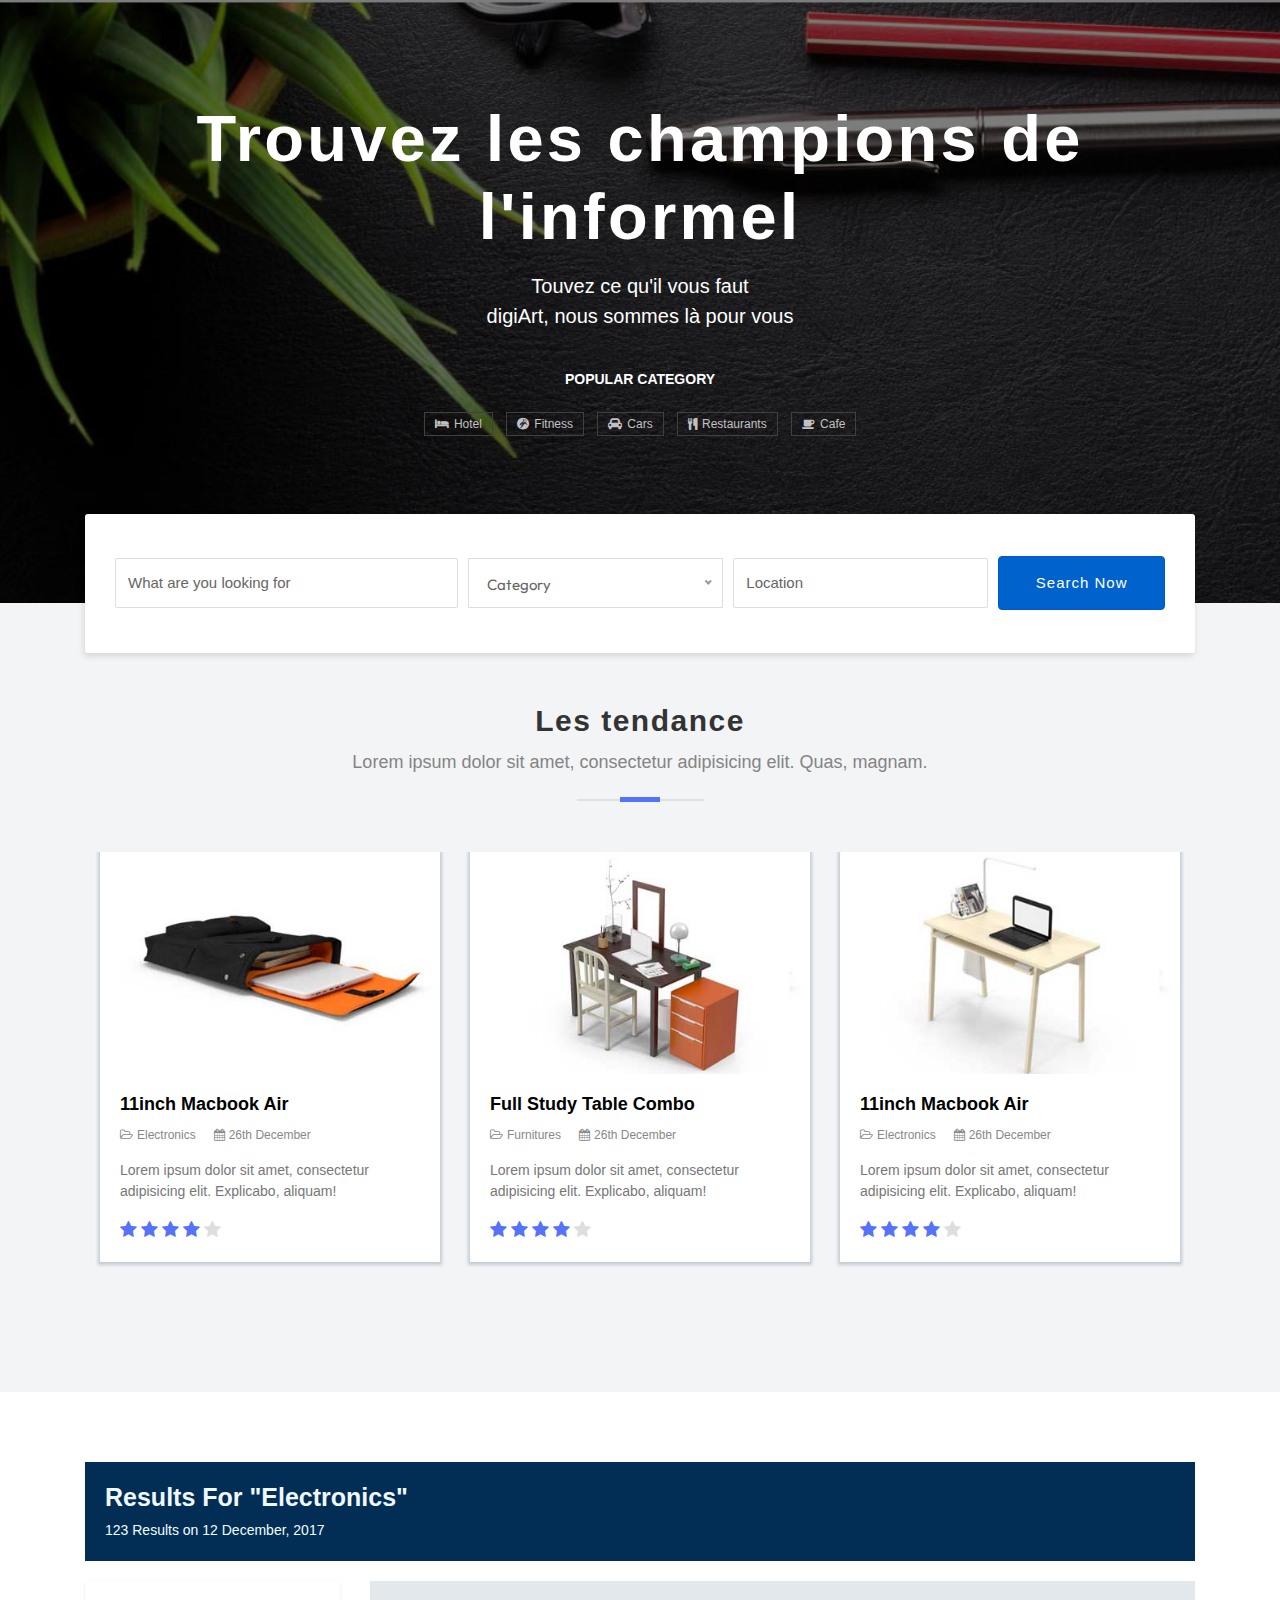
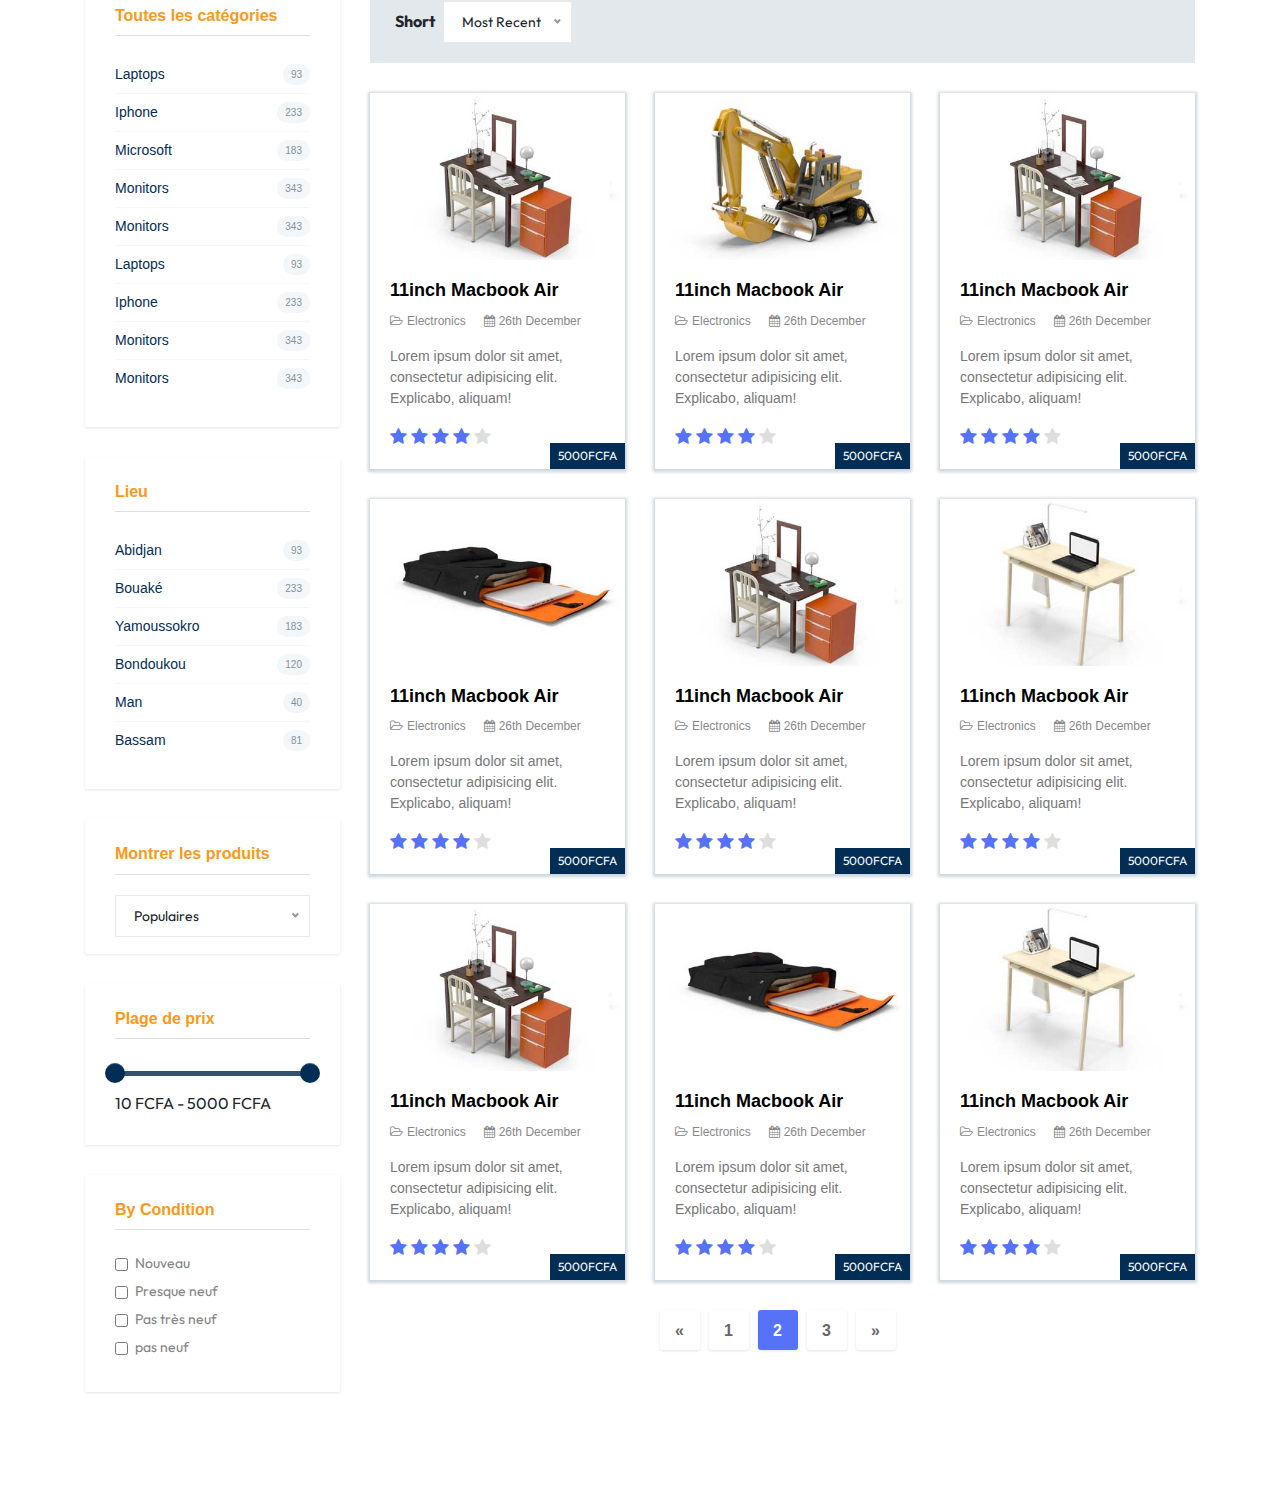
==== commit 6995da5a: "ok !" ====
--- a/page_pub.html
+++ b/page_pub.html
@@ -12,7 +12,7 @@
   <meta http-equiv="X-UA-Compatible" content="IE=edge">
 
   <link href="page_pub_bootstrap.min.css" rel="stylesheet">
-  <link href="page_pub_slider.css" rel="stylesheet">
+  <link href="page_pub_bootstrap-slider.css" rel="stylesheet">
   <link href="page_pub_font-awesome/css/font-awesome.min.css" rel="stylesheet"><!--le dossier font et css du dossier font-awesome sont de pair -->
   <link href="page_pub_nice-select.css" rel="stylesheet">
   
@@ -72,7 +72,7 @@
 
 
 
-<section class="hero-area bg-1 text-center overly">
+<section class="hero-area bg-1 text-center overly" ">
 	<!-- Container Start -->
 	<div class="container">
 		<div class="row">
--- a/page_pub_style.css
+++ b/page_pub_style.css
@@ -604,7 +604,7 @@
 }
 
 .bg-1 {
-  background: url("./Image/hero.jpg");
+  background: url("Image/hero.jpg");
   background-size: cover;
   background-repeat: no-repeat;
 }
@@ -1569,7 +1569,7 @@
   height: 5px;
   box-shadow: none;
   border-radius: 0;
-  background: #19a20628;
+  background: #FB981828;
 }
 .widget.price-range .slider-selection {
   background: #022D54CE;
